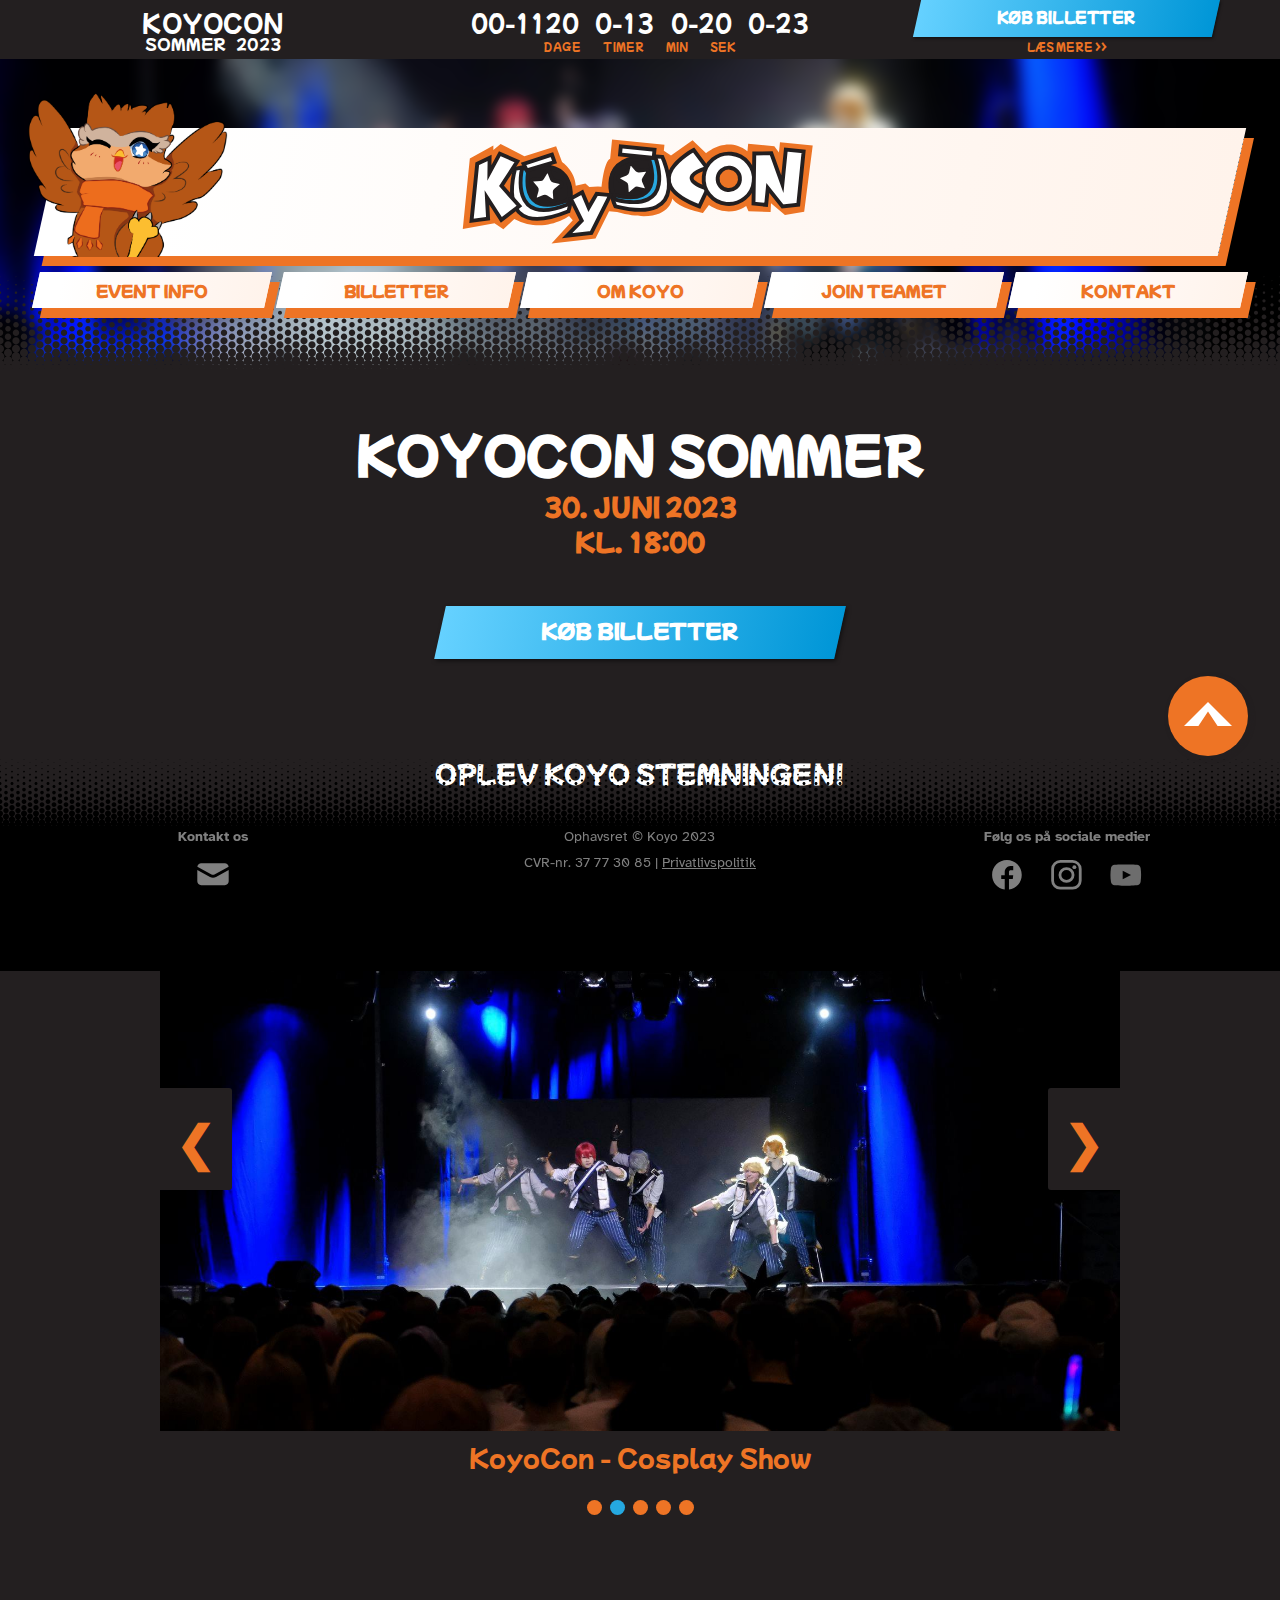
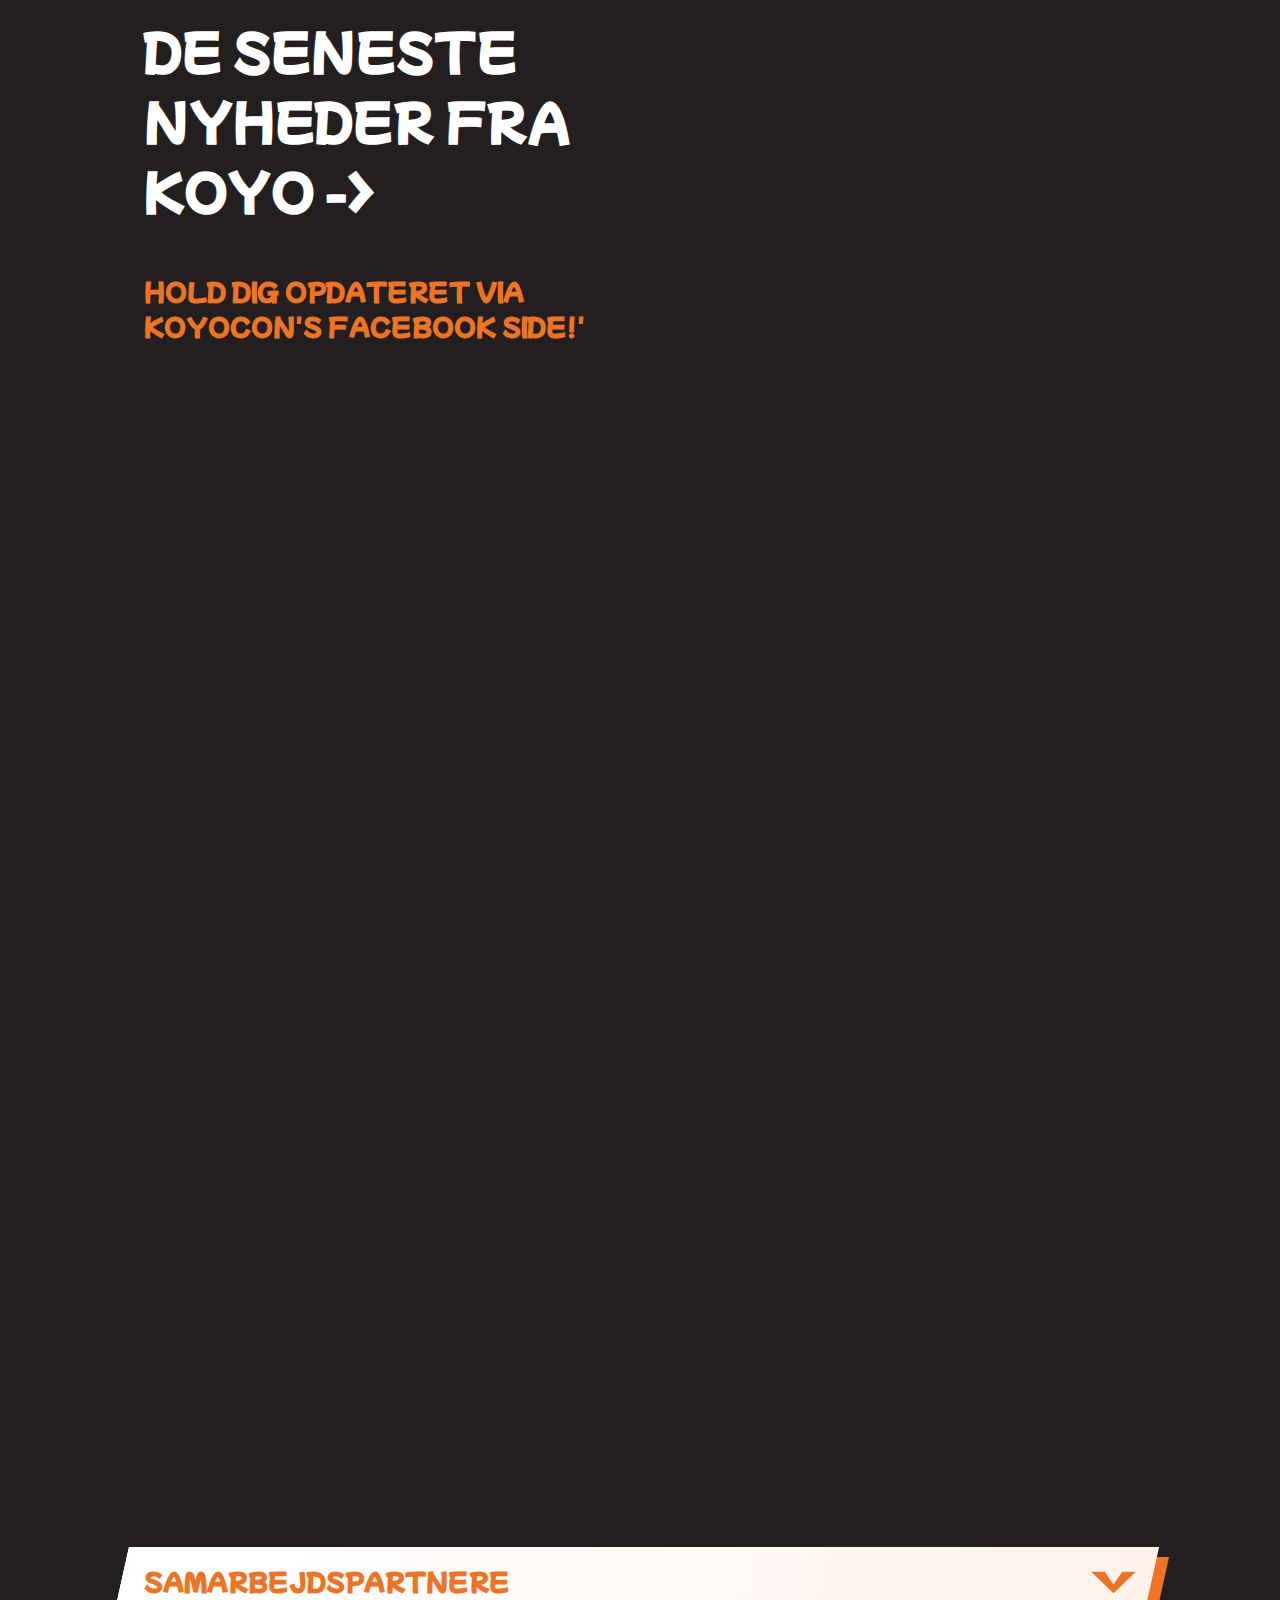
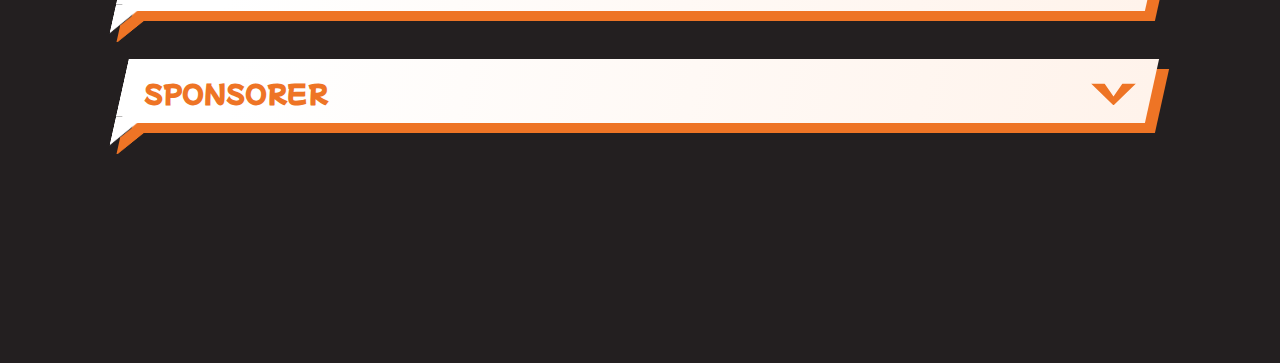
==== index.html @ e79eea58 "Mobile layout (nav, header, dropdowns, countdown" ====
<!doctype html>
<html>
    <head>
        <meta charset="utf-8">
        <meta name="viewport" content="width=device-width">
        <title>Koyocon - Hjem</title>
        <link rel="stylesheet" href="style.css">
        <link rel="preconnect" href="https://fonts.googleapis.com">
        <link rel="preconnect" href="https://fonts.gstatic.com" crossorigin>
        <link href="https://fonts.googleapis.com/css2?family=Mochiy+Pop+P+One" rel="stylesheet">
        <link href="https://fonts.googleapis.com/css2?family=Atkinson+Hyperlegible:ital,wght@0,400;0,700;1,400;1,700&display=swap" rel="stylesheet"> 
        <script src="countdownScript.js" defer></script>
        <script src="slideshowScript.js" defer></script>
        <link rel="icon" type="image/x-icon" href="favicon.png">
    </head>

    <body>
        <!-- Heading and top bar section -->
        <span class="grid-aligner"></span>
        <header>
            <!-- Countdown Timer -->
            <div class="countdown-bar">
                <p class="mobile-visible countdown-mobile-span">Koyocon Sommer 2023</p>
                <p class="mobile-hidden">Koyocon</p>
                <p id="countdown" class="spacing-small"></p>
                <a href="https://conbillet.dk/events/" target=”_blank”>
                    <button><div class="buttonstyle"><p>køb billetter</p></div></button>
                </a>
                <p style="font-size: 0.75em;" class="spacing-small mobile-hidden">Sommer 2023</p>
                <p id="cdtext" class="spacing cdtext">  dage timer min sek</p>
                <a href="billetter.html" class="cdtext">Læs mere >></a>
            </div>
         <span></span>
            <a class="logo" href="index.html">
                <img src="assets/cherubic_sky_2_cropped.png" class="logo-owl" alt="" href="index.html">
                <img src="assets/Logo.svg" alt="" class="logo-text">
            </a>
            <input type="checkbox" id="navtoggle">
             <label for="navtoggle" class="borgar">
                 <span></span>
                 <div class="borgar-line x1"></div>
                 <div class="borgar-line x2"></div>
                 <div class="borgar-line x3"></div>
                 <span></span>
             </label>
            <nav>
                <ul>
                    <li data-active="true" class="mobile-visible"><a href="index.html" ><h1>Hjem</h1></a></li>
                    <li><a href="event-info.html"><h1>Event Info</h1></a></li>
                    <li><a href="billetter.html"><h1>Billetter</h1></a></li>
                    <li><a href="om-koyo.html"><h1>Om Koyo</h1></a></li>
                    <li><a href="join-teamet.html"><h1>Join Teamet</h1></a></li>
                    <li><a href="kontakt.html"><h1>Kontakt</h1></a></li>
                </ul>
            </nav>
             <div class="nav-halftone"></div>
        </header>
        <span></span>

        <!-- main content section -->
        <span></span>
        <div class="maincontent">

            <div class="spacer-small"></div>

            <h3 class="center">KoyoCon Sommer</h3>
            <h2 class="center">30. Juni 2023</h2>
            <h2 class="center">kl. 18:00</h2>

            <div class="spacer-small"></div>

            <a href="https://conbillet.dk/events/" target=”_blank” class="center">
                <button><div class="buttonstyle"><p>køb billetter</p></div></button>
            </a>

            <div class="spacer"></div>

            <h2 class="center" style="color:var(--clr-F)">Oplev Koyo Stemningen!</h2>

            <div class="spacer-small"></div>

            <!-- Slideshow container -->
            <div class="slideshow-container">

                <!-- Full-width images with number and caption text -->
                <div class="mySlides fade">
                    <img src="img/slides/Chibi.jpg" style="width: 100%; height:640px;" alt="Fastelavn-event ved Koyo Chibi, afholdt på Dania Games">
                    <div class="text">Koyo Chibi</div>
                </div>

                <div class="mySlides fade">
                    <img src="img/slides/BlueStage.jpg" style="width: 100%; height:640px;" alt="Deltagere optræder på scenen">
                    <div class="text">KoyoCon - Cosplay Show</div>
                </div>

                <div class="mySlides fade">
                    <img src="img/slides/ArtistAlley.jpg" style="width: 100%; height: 640px;" alt="De mange kunstneres boder ved Artist Alley afdelingen af KoyoCon">
                    <div class="text">KoyoCon - Artist Alley</div>
                </div>

                <div class="mySlides fade">
                    <img src="img/slides/Camp.jpg" style="width: 100%; height: 640px;" alt="Deltagere til Koyo's Cosplay Camp, som arbejder på kostumer">
                    <div class="text">Koyo Cosplay Camp</div>
                </div>

                <div class="mySlides fade">
                    <img src="img/slides/Performers.jpg" style="width: 100%; height: 640px;" alt="En gruppe optrædende cosplayere til KoyoCon">
                    <div class="text">KoyoCon - Cosplayers</div>
                </div>

                <!-- Next and previous buttons -->
                <a class="prev" onclick="minusSlides()">&#10094;</a>
                <a class="next" onclick="plusSlides()">&#10095;</a>
            </div>
            <br>

            <!-- Slideshow dots container -->
            <div style="text-align:center">
                <span class="dot" onclick="currentSlide(0)"></span>
                <span class="dot" onclick="currentSlide(1)"></span>
                <span class="dot" onclick="currentSlide(2)"></span>
                <span class="dot" onclick="currentSlide(3)"></span>
                <span class="dot" onclick="currentSlide(4)"></span>
            </div>

            <div class="spacer"></div>



            <div class="column">
                <div>
                    <!-- Margin: leave empty -->
                </div>

                <div>
                    <h3>De seneste nyheder fra Koyo <span class="mobile-hidden">-></span></h3>
                    <div class="spacer-small"></div>
                    <h2>Hold dig opdateret via Koyocon's Facebook side!'</h2>
                </div>

                <div>
                    <!-- Koyo Facebook Page / Timeline -->
                    <iframe src="https://www.facebook.com/plugins/page.php?href=https%3A%2F%2Fwww.facebook.com%2FKoyoConDK&tabs=timeline&width=500&height=700&small_header=false&adapt_container_width=true&hide_cover=false&show_facepile=false&appId" width="500" height="700" style="border:none;overflow:hidden" scrolling="no" frameborder="0" allowfullscreen="true" allow="autoplay; clipboard-write; encrypted-media; picture-in-picture; web-share" class="center"></iframe>

                </div>

                <div>
                    <!-- Margin: leave empty -->
                </div>
            </div>

            <div class="spacer"></div>

            <!-- YouTube Embed -->
            <div class="yt-embed">
            <iframe width="960" height="640" src="https://www.youtube-nocookie.com/embed/5PhVUPImx1s" title="YouTube video player" frameborder="0" allow="accelerometer; autoplay; clipboard-write; encrypted-media; gyroscope; picture-in-picture; web-share" allowfullscreen></iframe>
            </div>

            <div class="spacer"></div>

            <section class="dropdown">
                <input type="checkbox" class="dropdown-checkbox" id="dropdown-checkbox3">
                <label for="dropdown-checkbox3">
                    <div class="skewedpanel">
                        <img src="assets/triangle2.svg" alt="" class="speechtriangle">
                        <div class="dropdown-title">
                            <h2>Samarbejdspartnere</h2>
                            <img src="assets/Arrow.svg" alt="" class="dropdown-arrow">
                        </div>
                    </div>
                </label>

                <div class="dropdown-contents">
                    <div class="spons-list">
                        <a href="https://landsforeningenbifrost.dk/"><img class="square" src="img/partners/BIFROST.png" alt="bifrost samarbejdspartner"></a>
                        <a href="https://dokocon.dk/"><img class="square" src="img/partners/DOKO_CON.png" alt="Dokocon samarbejdspartner"></a>
                        <a href="https://www.ninjin.dk/"><img class="square" src="img/partners/NINJIN.png" alt="Ninjin Samarbejdspartner"></a>
                        <a href="https://www.ok.dk/"><img class="square" src="img/partners/OK.png" alt="OK samarbejdspartner"></a>
                    </div>
                </div>
            </section>

            <section class="dropdown">
                <input type="checkbox" class="dropdown-checkbox" id="dropdown-checkbox4">
                <label for="dropdown-checkbox4">
                    <div class="skewedpanel">
                        <img src="assets/triangle2.svg" alt="" class="speechtriangle">
                        <div class="dropdown-title">
                            <h2>Sponsorer</h2>
                            <img src="assets/Arrow.svg" alt="" class="dropdown-arrow">
                        </div>
                    </div>
                </label>

                <div class="dropdown-contents">
                    <div class="spons-list">
                        <a href="https://videndjurs.dk/3d-college"><img class="square" src="img/sponsors/3dcollege.png" alt="3d college"></a>
                        <a href="https://eadania.dk/her-ligger-vi/grenaa/"><img class="square" src="img/sponsors/dania.png" alt="dania games"></a>
                        <a href="https://www.djurslandsbank.dk/"><img class="square" src="img/sponsors/djurslandsbank.png" alt="djurslands bank"></a>
                        <a href="https://epicpanda.dk/shop/frontpage.html"><img class="square" src="img/sponsors/epicpanda.png" alt="epic panda"></a>
                        <a href="https://www.faraos.dk/"><img class="square" src="img/sponsors/faraoscigarer.png" alt="faraos cigarer"></a>
                        <a href="https://fatima.dk/"><img class="square" src="img/sponsors/fatima.png" alt="fatima"></a>
                        <a href="https://www.flourish-hobby.dk/"><img class="square" src="img/sponsors/flourish.png" alt="flourish hobby"></a>
                        <a href="https://videndjurs.dk/game-college"><img class="square" src="img/sponsors/gamecollege.png" alt="gamecollege"></a>
                        <a href="https://www.grafical.dk/"><img class="square" src="img/sponsors/grafical.png" alt="grafical dk"></a>
                        <a href="https://dinboghandel.dk/grenaa/"><img class="square" src="img/sponsors/grenaaboghandel.png" alt="grenaa boghandel"></a>
                        <a href="https://jysk.dk/"><img class="square" src="img/sponsors/jysk.png" alt="jysk"></a>
                        <a href="https://www.jyskebank.dk/"><img class="square" src="img/sponsors/jyskebank.png" alt="jyske bank"></a>
                        <a href="https://www.kelz0r.dk/magic/index.php"><img class="square" src="img/sponsors/kelz0r.png" alt="kelzor"></a>
                        <a href="https://www.lentiamo.dk/"><img class="square" src="img/sponsors/lentiamo.png" alt="lentiamo"></a>
                        <a href="https://www.mm-vision.dk/"><img class="square" src="img/sponsors/mmvision.png" alt="mm vision"></a>
                        <a href="https://nordeafonden.dk/"><img class="square" src="img/sponsors/nordeafonden.png" alt="nordea fonden"></a>
                        <a href="https://rema1000.dk/"><img class="square" src="img/sponsors/rema1000.png" alt="rema 1000"></a>
                        <a href="https://sharkgaming.dk/"><img class="square" src="img/sponsors/sharkgaming.png" alt="shark gaming"></a>
                        <a href="https://sminkeshoppen.dk/"><img class="square" src="img/sponsors/sminkeshoppen.png" alt="sminkeshoppen"></a>
                        <a href="https://videndjurs.dk/"><img class="square" src="img/sponsors/vid.png" alt="videndjurs"></a>
                        <a href="https://wakuwaku.dk/"><img class="square" src="img/sponsors/waku.png" alt="wakuwaku"></a>
                        <a href="https://ydale.dk/"><img class="square" src="img/sponsors/ydale.png" alt="ydale"></a>

                    </div>
                </div>
            </section>
        </div>
        
        
        <span class="grid-aligner"></span>
        <span class="grid-aligner"></span>
        <div class="spacer"></div>
        <span class="grid-aligner"></span>
        <span class="grid-aligner"></span>
        <div class="spacer"></div>

        <div class="top-container">
            <span></span>
            <a href="#" class="to-top">
                <img src="assets/Arrow.svg" alt="">
            </a>
       </div> 
       
    </body>

    
    <footer>

        <span class="grid-aligner"></span>
        <div>
            <div class="footer-halftone"></div>
            <div class="footer-main">
                <p><span class="footer-title">Kontakt os</span><br><br>
                    <a href="mailto:kontakt@koyocon.dk"><span class="hoverdisplay">kontakt@koyocon.dk</span><img src="assets/Group 31.svg" alt="" class="footer-icon-adjust"></a></p>
                <p>Ophavsret © Koyo 2023<br><br>CVR-nr. 37 77 30 85 | <a href="om-koyo.html#privatlivspolitik" style="text-decoration:underline" >Privatlivspolitik</a></p>
                <div>
                    <p><span class="footer-title">Følg os på sociale medier</span>
                    <div class="icon-container">
                        <a href="https://www.facebook.com/KoyoConDK/"><span class="hoverdisplay">Facebook</span><img src="assets/Group 32.svg" alt=""></a>
                        <a href="https://www.instagram.com/koyocon/"><span class="hoverdisplay">Instagram</span><img src="assets/Group 33.svg" alt=""></a>
                        <a href="https://www.youtube.com/@KoyoCon"><span class="hoverdisplay">YouTube</span><img src="assets/Group 34.svg" alt=""></a>
                    </div>
                    </p>
                </div>
               
            </div>
        </div>
    </footer>
</html>
---- style.css ----
/* ------------------- Style Resets ------------------- */

* {
    margin: 0;
    padding: 0;
    text-decoration: none;
}

*,
*::before,
*::after {
    box-sizing: border-box;
}

html {
    scroll-behavior: smooth;
}

/* ------------------- Variables -------------------*/

:root {
    /*colours*/
    --clr-F:#FFFFFF; /*white*/
    --clr-0:#000000; /*black*/

    --clr-primary: #ee7425; /*orange primary*/
    --clr-primary-alt: #e05800; /*orange primary - darkened version for contrast*/
    --clr-highlight: #25a8e0; /*light blue primary*/

    --clr-primary-tint: #fff3eb; /*very light orange for tinting boxes*/
    --clr-button-tint-1: #0096d7; /*light blue - darkened slightly for gradient*/
    --clr-button-tint-2: #65d1ff; /*light blue - lightened for gradient*/
    --clr-button-tint-3: #c5edff; /*light blue - sublte almost white*/

    --clr-bg-light: #ededed; /*light grey*/
    --clr-bg-dark: #404040; /*medium grey*/
    --clr-shadow: #231F20; /*dark tinted borders, near black*/

    /*gradients*/
    --clr-gradient-box:linear-gradient(90deg, var(--clr-F) 0%, var(--clr-F) 10%, var(--clr-primary-tint) 100%);
    --clr-gradient-button:linear-gradient(to right, var(--clr-button-tint-2), var(--clr-button-tint-1));
    --clr-gradient-button-hover:linear-gradient(to right, var(--clr-F), var(--clr-button-tint-3));
    --clr-gradient-button-click:linear-gradient(to left, var(--clr-F), var(--clr-button-tint-3));

    /*transforms*/
    --transform-skew:skewX(-12.5deg);
    --transform-unskew:skewX(12.5deg);
}

/* ------------------- Global Styles -------------------*/

body {
    background-color: var(--clr-0);
    overflow-x: hidden;
    display: grid;
    grid-template-columns: 1fr clamp(1280px, 80%, 1600px) 1fr;
}

.mobile-visible {
    display: none;
}

.maincontent {
    width: 100%;
    display: grid;
    background: var(--clr-shadow);
}

.column {
    display: grid;
    grid-template-columns: 10% 35% 45% 10%;
    gap: 1em;
}

.column-half {
    display: grid;
    grid-template-columns: 50% 50%;
    gap: 1em;
}

.column-thirds {
    display: grid;
    grid-template-columns: 1fr 1fr 1fr;
    gap: 1em;
}

.spacer {
    height: 6em;
    background: var(--clr-shadow);
}

.spacer-small {
    height: 3em;
}

nav ul {
    list-style: none; /*gets rid of the annoying bullet points in the nav menu*/
}

h1, h2 {
    font-size: 1.5em;
    color: var(--clr-primary);
    font-family: 'Mochiy Pop P One', sans-serif;
    text-transform: uppercase;
}

h3 {
    /*TODO: Media query for h3*/
    font-size: 3em;
    color: var(--clr-F);
    font-family: 'Mochiy Pop P One', sans-serif;
    text-transform: uppercase;
}

p a {
    color: var(--clr-primary);
    font-weight: bold;
}

p {
    font-size: 1.125em;
    color: var(--clr-F);
    font-family: "Atkinson Hyperlegible", Arial, Helvetica, sans-serif;
}

.center {
    display: flex;
    justify-self: center;
    margin-right: auto;
    margin-left: auto;
    align-self: center;
}

.text-margin {
    margin-right: 10%;
    margin-left: 10%;
}

/*list box for highlighted ul-li elements*/

.listbox {
    background-image: var(--clr-gradient-box);
    box-shadow: 10px 10px 0px var(--clr-primary);
    color: var(--clr-shadow);
    width: fit-content;
}

.listbox p {
    padding: 1em;
    font-size: 1.125rem;
    color: var(--clr-shadow);
}

.listbox h1, .listbox h2 {
    padding: 1em;
    display: grid;
    background: var(--clr-primary);
    color: var(--clr-F);
    width: 100%;
}

.listbox ul {
    font-family: "Atkinson Hyperlegible", Arial, Helvetica, sans-serif;
    font-size: 1.125rem;
    list-style: none;
    color: var(--clr-shadow);
}

.listbox ul li {
    margin-left: 1em;
}

.listbox ul li::before {
    content: url(assets/star.svg);
    height: 1em;
    scale: 2;
}

/*Skewed white panels for titles etc*/
.skewedpanel {
    display: grid;
    position: relative;
    height: 4em;
    width: 100%;
    background: transparent;
    z-index: 3;
}

.skewedpanel h2 {
    font-size: 1.5em;
    color: var(--clr-primary);
    font-family: 'Mochiy Pop P One', sans-serif;
    text-transform: uppercase;
}

/*apply padding to the internel element within the panel
this is to make the padding also apply to the pseudoelements*/
.skewedpanel .panelinternals {
    height: 100%;
    padding: 1em;
    z-index: 3;
}

/*clone the shape of the panel, skew it and place it behind the content*/
.skewedpanel::before {
    content: "";
    display: grid;
    position: absolute;
    z-index: -1;
    top: 0%;
    min-height: 100%;
    width: 100%;
    background-image: var(--clr-gradient-box);
    transform: var(--transform-skew);
}

/*clone the shape of the panel, skew it, and place it behind both the content and the ::before element
offsets it to create shadow effect
All this is because box-shadow doesn't work on SVG shapes :D*/
.skewedpanel::after {
    content: "";
    display: grid;
    position: absolute;
    z-index: -2;
    top: 10px;
    left: 10px;
    height: 100%;
    width: 100%;
    background: var(--clr-primary);
    transform: var(--transform-skew)
}

/*Button style - always add the div with .buttonstyle inside, and a p wrapper for text within that*/
button {
    width: 30em;
    justify-self: center;
    height: 4em;
    background: transparent;
    border: none;
    cursor: pointer;
    margin-left: auto;
    margin-right: auto;
}

/*functions as the background of the button.
Necessary to split the skew transform and the translate transform*/
.buttonstyle {
    height: 100%;
    width: 100%;
    background-image: var(--clr-gradient-button);
    transform: var(--transform-skew);
    box-shadow: 2px 2px 4px rgba(0, 0, 0, 0.5);
}

.buttonstyle p {
    transform: var(--transform-unskew);
    color: var(--clr-F);
    padding-top: 0.5em;
    font-size: 1.5em;
    font-weight: bold;
    font-family: 'Mochiy Pop P One', sans-serif;
    text-transform: uppercase;
    height: 100%;
}

button:hover {
    transform: translate(-5px, -5px);
    transition: 150ms;
}

button:hover p{
    color: var(--clr-highlight);
}

button:active {
    transform: translate(-0px, -0px);
    transition: 10ms;
}

button:hover .buttonstyle {
    background-image: var(--clr-gradient-button-hover);
    box-shadow: 10px 10px 0px var(--clr-highlight);
    transition: 150ms;
}

button:active .buttonstyle {
    background-image: var(--clr-gradient-button-click);
    box-shadow: 0px 0px 5px var(--clr-highlight);
    transition: 10ms;
}

/*dropdown menu*/
.dropdown {
    margin-bottom: 3em;
    margin-left: 10%;
    margin-right: 10%;
}

.dropdown-title {
    display: grid;
    grid-template-columns: 80% 20%;
    padding: 1em;
}

.speechtriangle {
    position: absolute;
    height: 149%;
    left: -10px;
    z-index: -1;
    transform: var(--transform-skew);
}

.dropdown-checkbox {
    display: none;
}

.dropdown-arrow {
    margin-top: 0.5em;
    justify-self: right;
    height: 1.4em;
    transform: scaleY(-1);
    transition: 100ms;
}

.dropdown .dropdown-checkbox:checked  ~ * * .dropdown-arrow {
    transform: scaleY(1);
    transition: 100ms;
}

.dropdown-contents {
    transform: scaleY(0);
    position: absolute;
    transform-origin: top;
    transition: 200ms;
    margin-top: 3em;
}

.dropdown-contents p {
    padding-left: 1em;
}

.dropdown .dropdown-checkbox:checked ~ .dropdown-contents {
    transform: scaleY(1);
    position: relative;
    transform-origin: top;
    transition: 200ms;
}

.yt-embed {
    height: 50em;
    position: relative;
    overflow: hidden;
    width: 100%;
}

.yt-embed iframe {
    position: absolute;
    top: 0;
    left: 0;
    width: 100%;
    height: 100%;
  }

/* ------------------- Navigation -------------------*/

nav {
    z-index: 5;
}

header {
    display: grid;
    row-gap: 1em;
    grid-template-rows: 7em 8em auto 3em;
    background-size: cover;
    background-image: url(img/Banner2.png);
    margin-bottom: -2px;
    overflow: hidden;
}

.logo {
    display: grid;
    margin: 0 3em 0 3em;
    transform: var(--transform-skew);
    background-image: var(--clr-gradient-box);
    box-shadow: 10px 10px 0px var(--clr-primary);

}

.logo * {
    transform: var(--transform-unskew);
}

.logo-text {
    position: relative;
    align-self: center;
    justify-self: center;
    height: 8em;
}

.logo-owl {
    position: absolute;
    margin-bottom: -0.5px;
    height: 11em;
    bottom: 0;
    left: -2em;
}

.nav-halftone {
    position: relative;
    background-image: url(assets/halftone-shadow.svg);
    background-size: contain;
    background-repeat: repeat-x;
    overflow-x: hidden;
    width: 100%;
    height: 6em;
    transform: translateY(-3em);
    z-index: 1;
}

nav ul {
    display: grid;
    grid-template-columns: 1fr 1fr 1fr 1fr 1fr;
    column-gap: 1em;
    margin: 0 3em 0 3em;
}

nav ul li {
    transform: var(--transform-skew);
    text-align: center;
    background: var(--clr-F);
    background-image: var(--clr-gradient-box);
    box-shadow: 10px 10px 0px var(--clr-primary);
}

nav ul li[data-active="true"] {
    background: var(--clr-primary);
    color: var(--clr-F);
}

nav ul li[data-active="true"] h1 {
    color: var(--clr-F);
}

nav ul li a {
    color: var(--clr-primary);
}

nav ul li a h1 {
    padding: 0.5em;
    transform: var(--transform-unskew);
    font-size: 1.25em;
    color: var(--clr-primary);
}

nav ul li:hover {
    background: var(--clr-primary);
    transition: 200ms;
}

nav ul li:hover a h1 {
    transition: 200ms;
    color: var(--clr-F);
}

.top-container {
    z-index: 99;
    width: 100%;
    position: fixed;
    bottom: 0em;
    justify-items: end;
    display: grid;
    grid-template-columns: 1fr clamp(1280px, 80%, 1600px) 1fr;
}

.to-top {
    box-shadow: 2px 2px 5px var(--clr-shadow);
    margin-right: 2em;
    display: grid;
    align-items: center;
    justify-items: center;
    border-radius: 100%;
    width: 5em;
    height: 5em;
    transform: translateY(-144px);
    background: var(--clr-primary);
}

.to-top:hover {
    transform: translate(-2px, -146px);
    box-shadow: 5px 5px 0px var(--clr-primary);
    background: var(--clr-F);
}

.to-top:hover img {
    filter: brightness(100%);
}

.to-top img {
    padding-bottom: 0.25em;
    filter: brightness(900%) grayscale(1);
    height: 3em;
    width: 3em;
}

/*mobile*/

.borgar {
    display: none;
    position:fixed;
    cursor: pointer;
    align-items: center;
    justify-items: center;
    transform: var(--transform-skew);
    background-image: var(--clr-gradient-box);
    box-shadow: 10px 10px 0px var(--clr-primary);
    z-index: 111;
    right: 2rem;
    top: 5rem;
    height: 4rem;
    width: 4rem;
}

.borgar-line {
    height: 0.4rem;
    background: var(--clr-primary);
    width: 80%;
    transition: 100ms;
}

#navtoggle {
    display: none;
}

#navtoggle:checked ~ .borgar .x1 {
    transform: rotate(45deg) translate(0.4rem, 0.35rem);
    background: var(--clr-F);
    border-radius: 1rem;
    transition: 100ms;
}

#navtoggle:checked ~ .borgar .x2 {
    display: none;
}

#navtoggle:checked ~ .borgar .x3 {
    transform: rotate(-45deg) translate(0.45rem, -0.35rem);
    background: var(--clr-F);
    border-radius: 1rem;
    transition: 100ms;
}

#navtoggle:checked ~ .borgar {
    background-image: none;
    background: var(--clr-primary);
}

/* ------------------- Footer -------------------*/

footer {
    display: grid;
    grid-template-columns: 1fr clamp(1280px, 80%, 1600px) 1fr;
    position: fixed;
    width: 100%;
    height: 9em;
    bottom: 0;
    z-index: 100;
}

.footer-halftone {
    position: relative;
    background-image: url(assets/halftone-medgreyt.svg);
    filter: brightness(0);
    background-size: contain;
    background-repeat: repeat-x;
    overflow-x: hidden;
    margin-bottom: -1px;
    width: 100%;
    height: 4.5em;
}

.footer-main {
    line-height: 100%;
    display: grid;
    grid-template-columns: 1fr 1fr 1fr;
    height: 100%;
    background: var(--clr-0);
    font-size: 0.8em;
    justify-items: center;
    text-align: center;
}

.footer-main * {
    color: grey;
    font-weight: normal;
}

footer a:hover {
    color: var(--clr-F);
    opacity: 100% !important;
}

.footer-title {
    font-size: 1em;
    font-weight: bold;
}

.icon-container {
    margin-top: 1em;
    gap: 1em;
    display: flex;
    align-items: center;
    justify-content: space-around;
}

footer img {
    height: 3em;
    opacity: 50%;
}

footer a:hover img {
    opacity: 100%;
}

footer a:hover * {
    opacity: 100%;
}

.footer-icon-adjust {
    height: 2.5em;
}

.hoverdisplay {
    position: absolute;
    background: var(--clr-bg-dark);
    color: var(--clr-F);
    padding: 0.5em;
    border-radius: 0.5em;
    font-size: 1em;
    transform: translateY(-1.5em);
    font-size: 1.125em;
    color: var(--clr-F);
    font-family: "Atkinson Hyperlegible", Arial, Helvetica, sans-serif;
    opacity: 0%;
}

footer a:hover .hoverdisplay {
    transform: translateY(-2.2em);
    opacity: 100%;
    transition: 200ms;
}

/* ------------------- Countdown bar -------------------*/

.countdown-bar {
    width: clamp(1280px, 80%, 1600px);
    position: fixed;
    z-index: 10;
    background: var(--clr-shadow);
    display: grid;
    padding-bottom: 0.25em;
    grid-template-columns: 1fr 1fr 1fr;
    grid-template-rows: auto 0.8em;
    align-items: end;
    text-align: center;
    font-size: 1.8em;
}

.countdown-bar * {
    font-family: 'Mochiy Pop P One', sans-serif;
    text-transform: uppercase;
}

.spacing {
    word-spacing: 2em;
}

.spacing-small {
    word-spacing: 0.5em;
}

.cdtext {
    font-size: 0.5em;
    color: var(--clr-primary);
}

.countdown-bar button {
    scale: 0.8;
}

/* ------------------- Slideshow -------------------*/

/* Slideshow container */
.slideshow-container {
    max-width: 100%;
    position: relative;
    margin: auto;
}

/* Hide the images by default */
.mySlides {
    display: none;
}

/* Next & previous buttons */
.prev, .next {
    cursor: pointer;
    position: absolute;
    top: 50%;
    width: auto;
    margin-top: -1.5em;
    padding: 16px;
    color: var(--clr-primary);
    background-color: var(--clr-shadow);
    font-weight: bold;
    font-size: 3em;
    font-family: 'Mochiy Pop P One', sans-serif;
    transition: 0.6s ease;
    border-radius: 0 3px 3px 0;
    user-select: none;
}

/* Position the "next button" to the right */
.next {
    right: 0;
    border-radius: 3px 0 0 3px;
}

/* On hover, add a black background color with a little bit see-through */
.prev:hover, .next:hover {
    color: var(--clr-highlight);
    background-color: var(--clr-F);
}

/* Caption text */
.text {
    color: var(--clr-primary);
    background-color: var(--clr-shadow);
    font-size: 1.5em;
    font-family: 'Mochiy Pop P One', sans-serif;
    padding: 8px 12px;
    position: absolute;
    bottom: 0px;
    width: 100%;
    text-align: center;
}

/* The dots/bullets/indicators */
.dot {
    cursor: pointer;
    height: 15px;
    width: 15px;
    margin: 0 2px;
    background-color: var(--clr-primary);
    border-radius: 50%;
    display: inline-block;
    transition: background-color 0.6s ease;
}

.active, .dot:hover {
    background-color: var(--clr-highlight);
}

/* Fading animation */
.fade {
    animation-name: fade;
    animation-duration: 1.5s;
}

@keyframes fade {
    from {
        opacity: 0.2;
    }

    to {
        opacity: 1;
    }
}

/* ------------------- Sponsor list -------------------*/

.spons-list {
    max-width: 1200px;
    display: flex;
    flex-wrap: wrap;
    justify-content: space-around;
}

.spons-list a img {
    height: 15em ;
}

.eventTimeline img {
    width: 100%;
}

/* ------------------- Media Queries -------------------*/

/* Small Web Layout */
@media (max-width: 80em) {

    body {
        grid-template-columns: 100vw;
    }

    nav {
        font-size: 0.75em;
    }

    header {
        width: 100%;
    }

    .countdown-bar {
        font-size: 1.25em;
        margin-top: -0.75em;
        width: 100%;
    }

    .countdown-bar button {
        position: relative;
        width: 100%;
        scale: 0.7;
        bottom: -0.5em;
    }

    .countdown-bar p {
        padding-top: -0.5em;
    }

    .dropdown {
        max-width: calc(100vw - 20vw);
    }

    footer {
        grid-template-columns: 1fr ;
    }

    .yt-embed {
        height: 40em;
    }

    .top-container {
        width: 100%;
        position: fixed;
        display: grid;
        grid-template-columns: 1fr;
    }

}

/* Mobile Layout*/
@media (max-width: 50em) {

    header {
        width: 100%;
        grid-template-rows: 4em 4em 0em 2em;
    }

    .logo {
        z-index: 3;
    }

    .logo-owl {
        height: 5em;
    }

    .logo-text {
        margin-left: 0;
        height: 5em;
    }

    button {
        width: 20em;
        font-size: 0.8em;
    }

    h3 {
        font-size: 2em;a
    }

    h1, h2 {
        font-size: 1.3em;

    }

    .skewedpanel {
        height: fit-content;
    }

    .dropdown-title h2 {
        font-size: 1.3em;
        word-wrap: break-word;
        max-width: 70vw;

    }
    
    body {
        grid-template-columns: 100vw;
    }

    .mobile-hidden {
        display: none;
    }

    .mobile-visible {
        display: inline;
    }

    .maincontent {
        width: 100vw;
    }

    .spacer {
        width: 100vw;
    }

    .grid-aligner {
        display: none;
    }

    footer {
        position: relative;
        bottom: 0px;
    }

    .footer-main {
        grid-template-columns: 100vw;
    }

    .footer-halftone, .footer-main{
        transform: translateY(-4.4em);
    }

    .dropdown {
        margin-left: 2em;
        margin-right: 2em;
        width: calc(100vw - 4em);
        max-width: calc(100vw - 4em);
    }

    .spons-list a img {
        height: 10em ;
    }

    .yt-embed {
        height: 30em;
    }

    .text-margin {
        margin-right: 1em;
        margin-left: 1em;
    }

    .top-container {
        bottom: 1em;
    }

    /*mobile navigation*/

    .borgar {
        display: grid;
    }

    nav {
        font-size: 1em;
        transform: scaleY(1);
        position: fixed;
        align-items: center;
        display: none;
        width: 100%;
        z-index: 110;
        background: rgba(0, 0, 0, 0.5);
        height: 100vh;
        height: 100svh;
        overflow-x: hidden;
    }

    nav ul {
        width: calc(100% - 10rem);
        display: flex;
        flex-direction: column;
        gap: 1.5em;
    }

    #navtoggle:checked ~ nav {
        display: flex;
    }

    .mobile-hidden {
        display: none;
    }

    .top-container {
        bottom: -8em;
        right: 3em;
        width: 3em;
        z-index: 200;
    }

    .countdown-bar {
        grid-template-rows: 1fr 1.5em 1em;
        font-size: 1em;
        margin-top: 0em;
        width: 100%;
        grid-template-columns: 1fr 1fr;
    }

    .countdown-bar button{
        font-size: 0.64em;
    }

    .countdown-mobile-span {
        font-size: 1em;
        grid-column: 1 / span 2;
        height: 2em;
        margin-top: 0 !important; 
    }

    .spacing-small {
        word-spacing: 0.25em;
    }

    .spacing {
        word-spacing: 0.65em;
    }

    .cdtext {
        font-size: 0.65em;
    }

}

@media (max-width: 25em) {
    .logo-owl {
        display: none;
    }

    .logo {
        margin-left: 1em;
        margin-right: 6em;
}
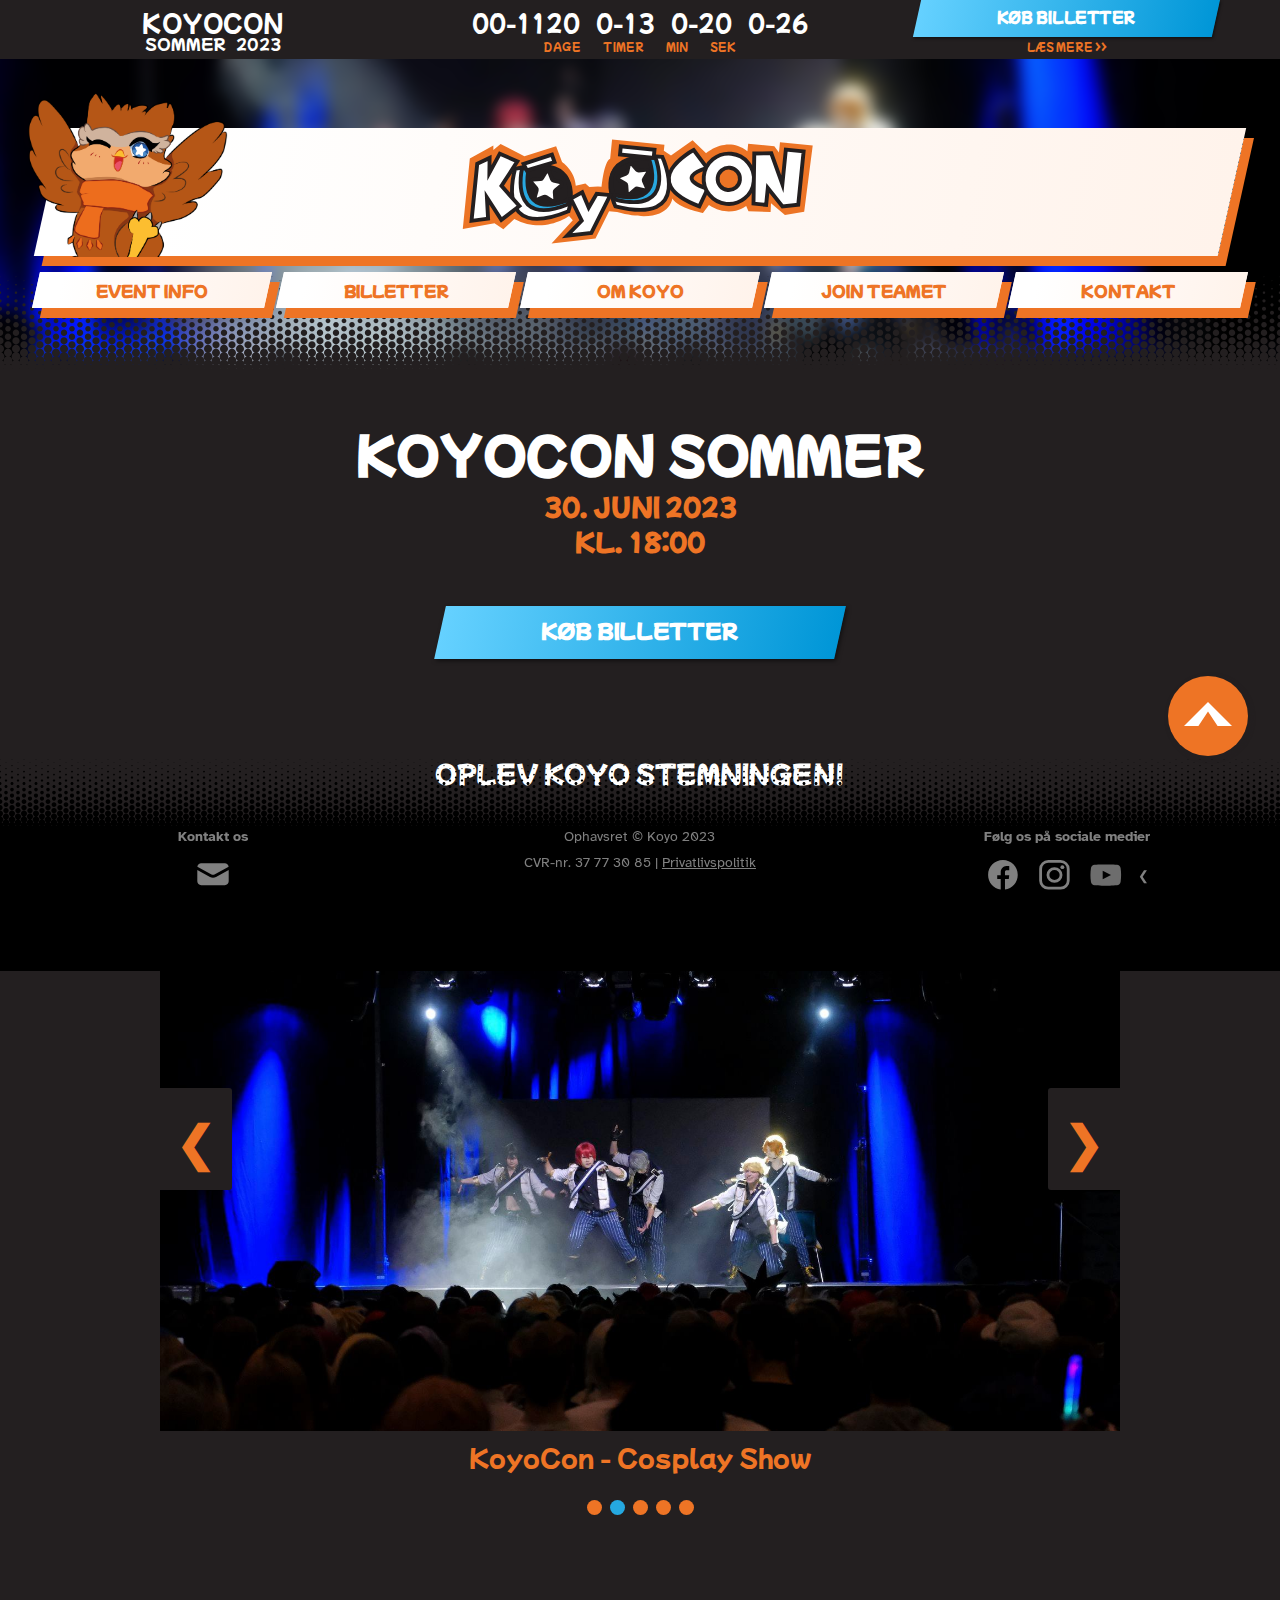
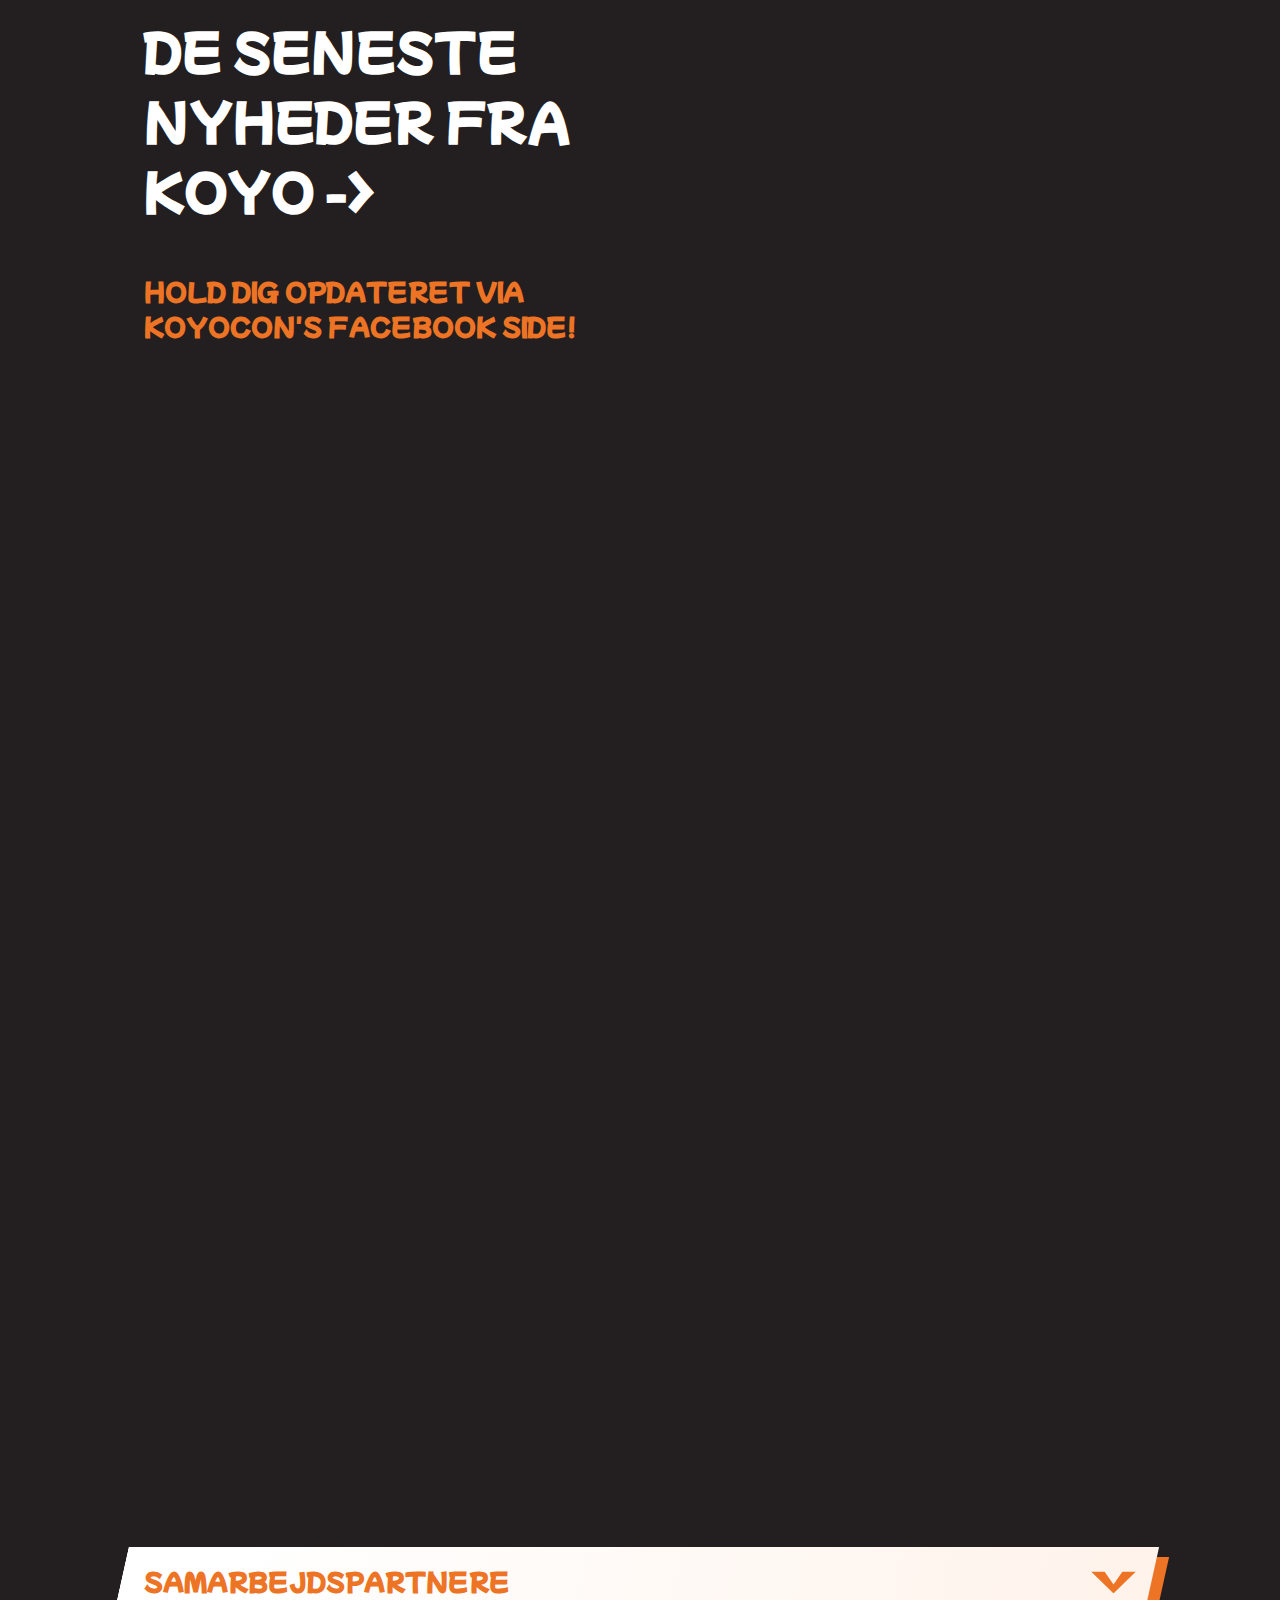
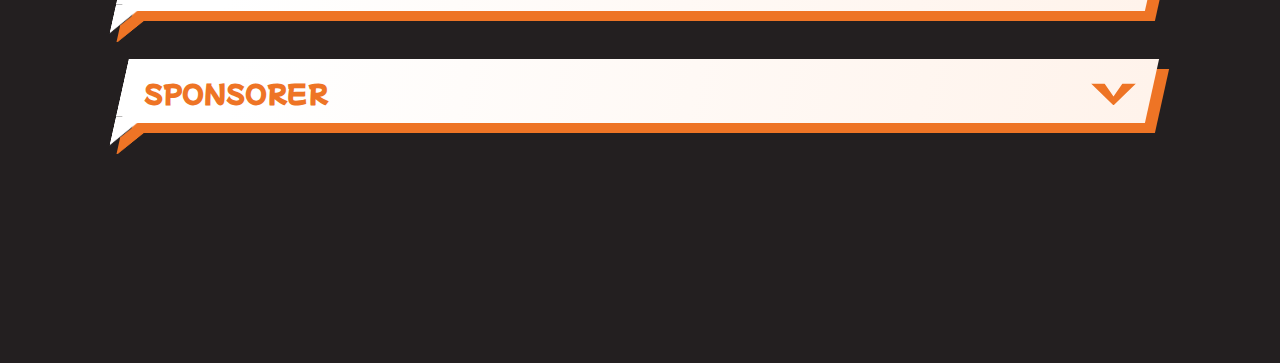
==== commit 12d21778: "Dark Mode Toggle WIP" ====
--- a/index.html
+++ b/index.html
@@ -11,6 +11,7 @@
         <link href="https://fonts.googleapis.com/css2?family=Atkinson+Hyperlegible:ital,wght@0,400;0,700;1,400;1,700&display=swap" rel="stylesheet"> 
         <script src="countdownScript.js" defer></script>
         <script src="slideshowScript.js" defer></script>
+        <script src="darkToggleScript.js" defer></script>
         <link rel="icon" type="image/x-icon" href="favicon.png">
     </head>
 
@@ -135,7 +136,7 @@
                 <div>
                     <h3>De seneste nyheder fra Koyo <span class="mobile-hidden">-></span></h3>
                     <div class="spacer-small"></div>
-                    <h2>Hold dig opdateret via Koyocon's Facebook side!'</h2>
+                    <h2>Hold dig opdateret via Koyocon's Facebook side!</h2>
                 </div>
 
                 <div>
@@ -251,11 +252,12 @@
                 <p>Ophavsret © Koyo 2023<br><br>CVR-nr. 37 77 30 85 | <a href="om-koyo.html#privatlivspolitik" style="text-decoration:underline" >Privatlivspolitik</a></p>
                 <div>
                     <p><span class="footer-title">Følg os på sociale medier</span>
-                    <div class="icon-container">
-                        <a href="https://www.facebook.com/KoyoConDK/"><span class="hoverdisplay">Facebook</span><img src="assets/Group 32.svg" alt=""></a>
-                        <a href="https://www.instagram.com/koyocon/"><span class="hoverdisplay">Instagram</span><img src="assets/Group 33.svg" alt=""></a>
-                        <a href="https://www.youtube.com/@KoyoCon"><span class="hoverdisplay">YouTube</span><img src="assets/Group 34.svg" alt=""></a>
-                    </div>
+                       <div class="icon-container">
+                           <a href="https://www.facebook.com/KoyoConDK/"><span class="hoverdisplay">Facebook</span><img src="assets/Group 32.svg" alt=""></a>
+                           <a href="https://www.instagram.com/koyocon/"><span class="hoverdisplay">Instagram</span><img src="assets/Group 33.svg" alt=""></a>
+                           <a href="https://www.youtube.com/@KoyoCon"><span class="hoverdisplay">YouTube</span><img src="assets/Group 34.svg" alt=""></a>
+                           <a class="dark" onclick="toggleMode()">&#10094;</a>
+                       </div>
                     </p>
                 </div>
                
--- a/style.css
+++ b/style.css
@@ -20,8 +20,8 @@
 
 :root {
     /*colours*/
-    --clr-F:#FFFFFF; /*white*/
-    --clr-0:#000000; /*black*/
+    --clr-F: #FFFFFF; /*white*/
+    --clr-0: #000000; /*black*/
 
     --clr-primary: #ee7425; /*orange primary*/
     --clr-primary-alt: #e05800; /*orange primary - darkened version for contrast*/
@@ -35,16 +35,15 @@
     --clr-bg-light: #ededed; /*light grey*/
     --clr-bg-dark: #404040; /*medium grey*/
     --clr-shadow: #231F20; /*dark tinted borders, near black*/
-
     /*gradients*/
-    --clr-gradient-box:linear-gradient(90deg, var(--clr-F) 0%, var(--clr-F) 10%, var(--clr-primary-tint) 100%);
-    --clr-gradient-button:linear-gradient(to right, var(--clr-button-tint-2), var(--clr-button-tint-1));
-    --clr-gradient-button-hover:linear-gradient(to right, var(--clr-F), var(--clr-button-tint-3));
-    --clr-gradient-button-click:linear-gradient(to left, var(--clr-F), var(--clr-button-tint-3));
-
+    /*--clr-gradient-box:linear-gradient(90deg, var(--clr-F) 0%, var(--clr-F) 10%, var(--clr-primary-tint) 100%);*/
+    --clr-gradient-box: linear-gradient(90deg, #FFFFFF 0%, #FFFFFF 10%, var(--clr-primary-tint) 100%);
+    --clr-gradient-button: linear-gradient(to right, var(--clr-button-tint-2), var(--clr-button-tint-1));
+    --clr-gradient-button-hover: linear-gradient(to right, var(--clr-F), var(--clr-button-tint-3));
+    --clr-gradient-button-click: linear-gradient(to left, var(--clr-F), var(--clr-button-tint-3));
     /*transforms*/
-    --transform-skew:skewX(-12.5deg);
-    --transform-unskew:skewX(12.5deg);
+    --transform-skew: skewX(-12.5deg);
+    --transform-unskew: skewX(12.5deg);
 }
 
 /* ------------------- Global Styles -------------------*/
@@ -254,7 +253,8 @@
 
 .buttonstyle p {
     transform: var(--transform-unskew);
-    color: var(--clr-F);
+    /*color: var(--clr-F);*/
+    color: #FFFFFF;
     padding-top: 0.5em;
     font-size: 1.5em;
     font-weight: bold;
@@ -875,7 +875,7 @@
     }
 
     h3 {
-        font-size: 2em;a
+        font-size: 2em;
     }
 
     h1, h2 {
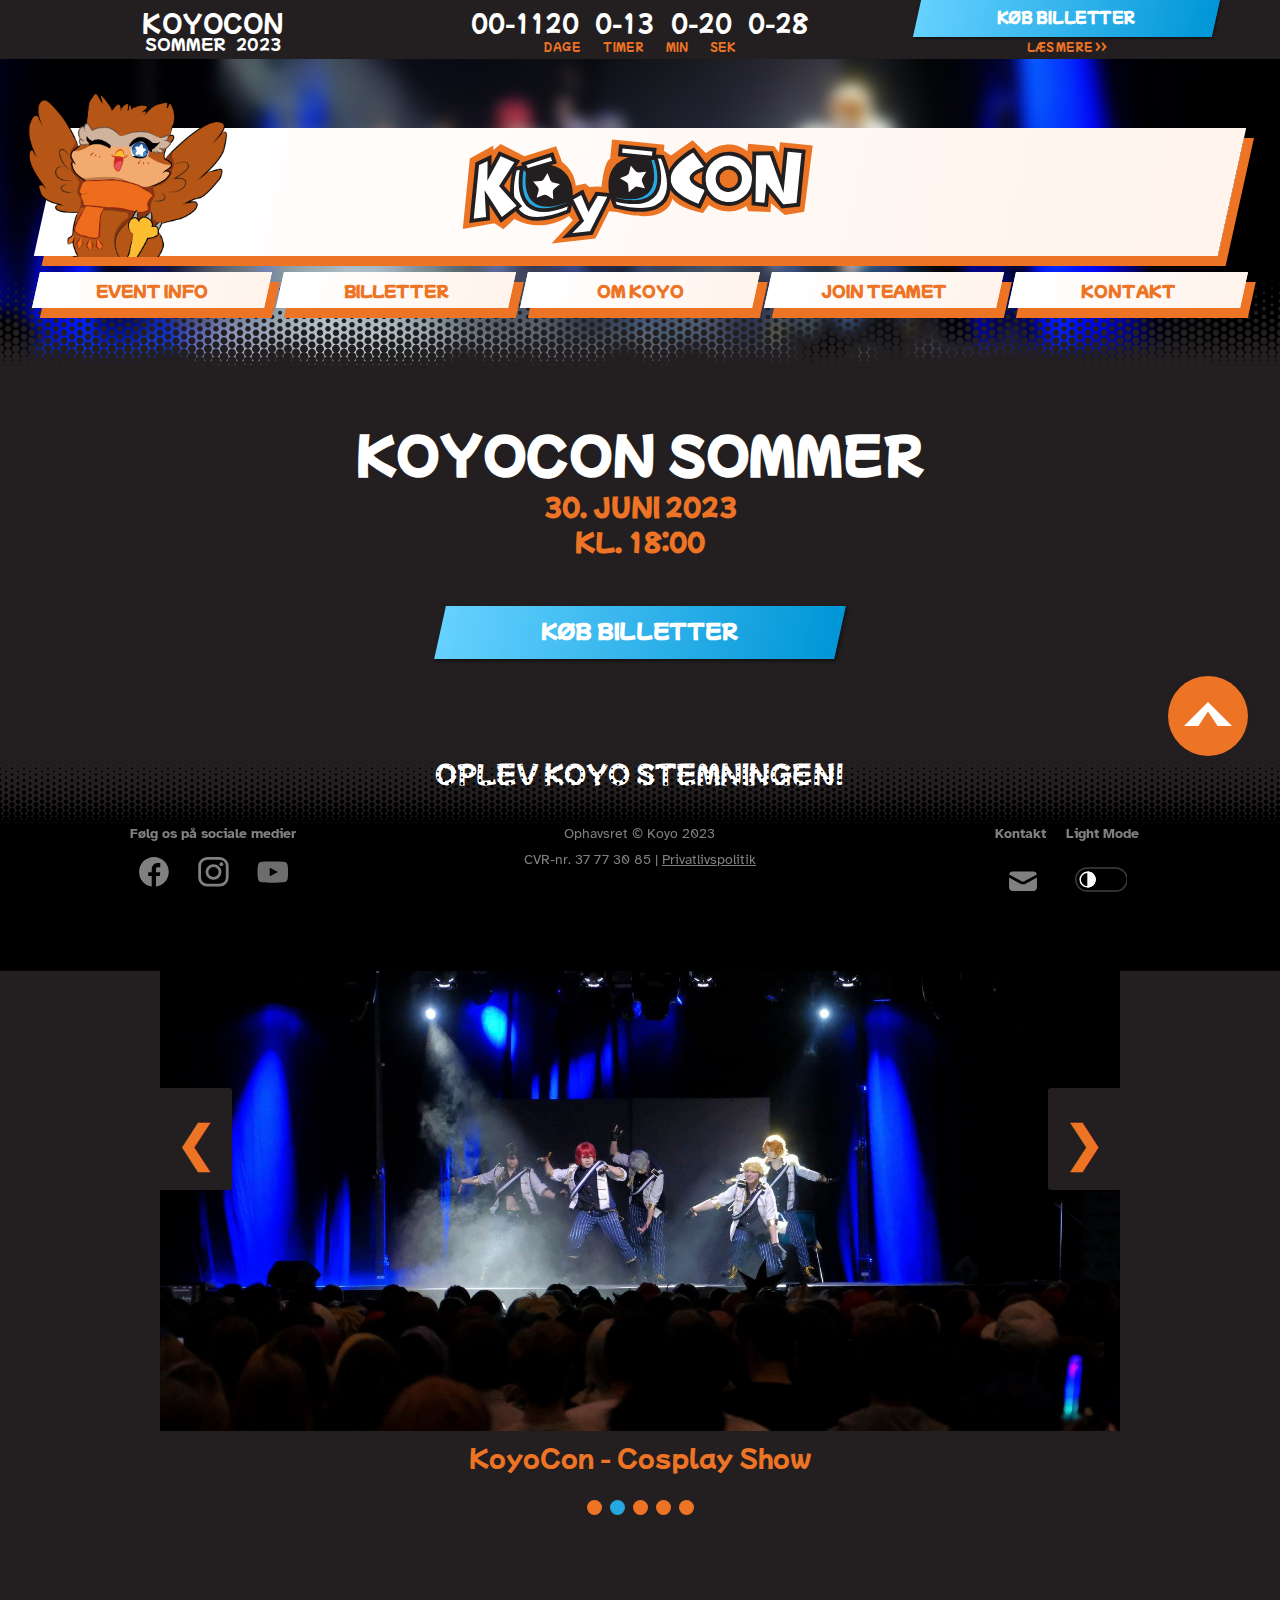
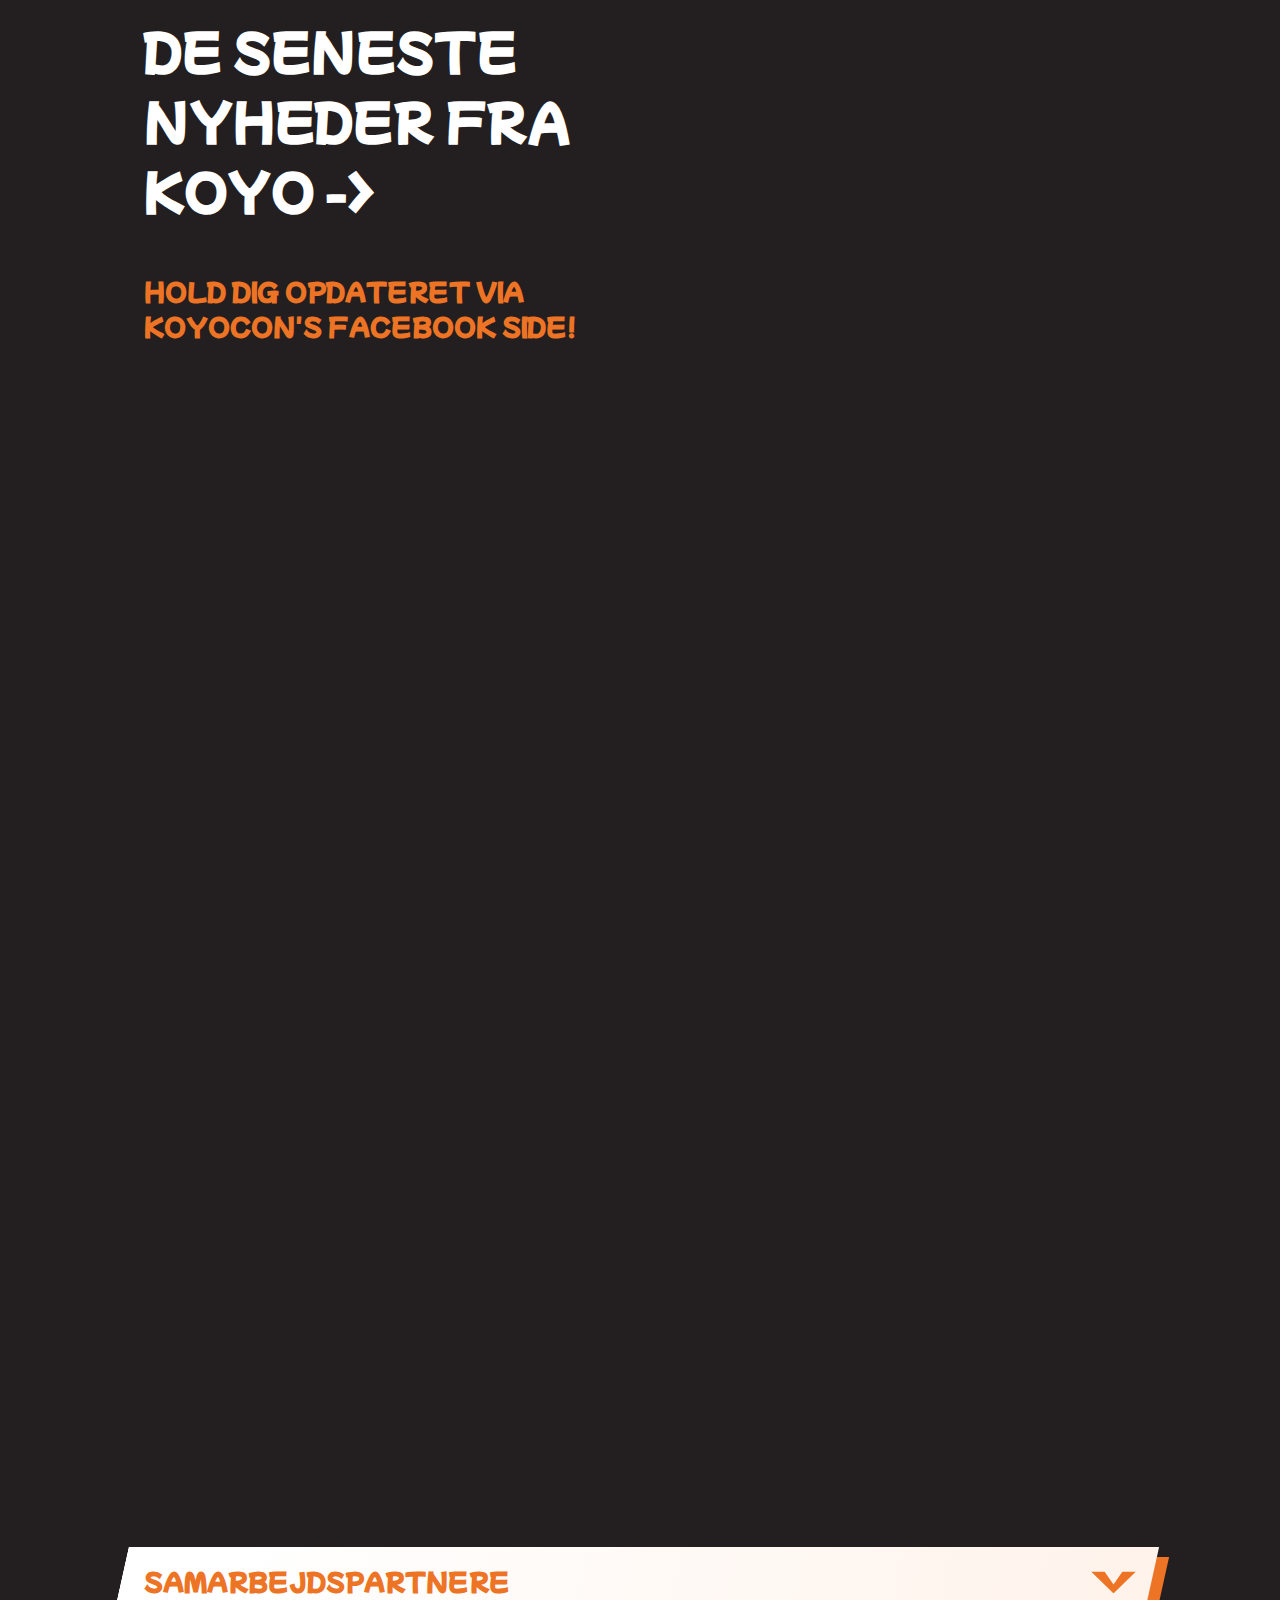
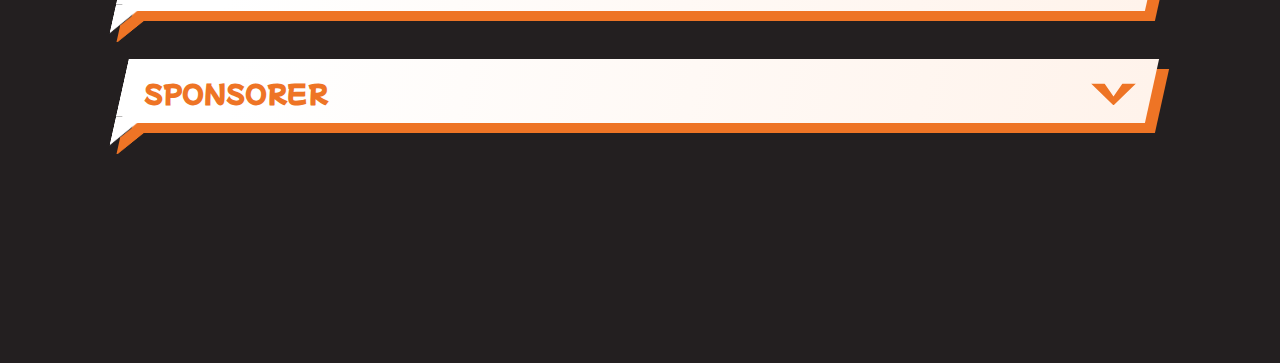
==== commit 820ce1ae: "Dark and Light mode Toggle Done" ====
--- a/index.html
+++ b/index.html
@@ -29,7 +29,7 @@
                 </a>
                 <p style="font-size: 0.75em;" class="spacing-small mobile-hidden">Sommer 2023</p>
                 <p id="cdtext" class="spacing cdtext">  dage timer min sek</p>
-                <a href="billetter.html" class="cdtext">Læs mere >></a>
+                <a href="billetter.html" class="cdtext-tickets">Læs mere >></a>
             </div>
          <span></span>
             <a class="logo" href="index.html">
@@ -54,7 +54,7 @@
                     <li><a href="kontakt.html"><h1>Kontakt</h1></a></li>
                 </ul>
             </nav>
-             <div class="nav-halftone"></div>
+             <div class="nav-halftone" data-lightmode="true"></div>
         </header>
         <span></span>
 
@@ -247,20 +247,30 @@
         <div>
             <div class="footer-halftone"></div>
             <div class="footer-main">
-                <p><span class="footer-title">Kontakt os</span><br><br>
-                    <a href="mailto:kontakt@koyocon.dk"><span class="hoverdisplay">kontakt@koyocon.dk</span><img src="assets/Group 31.svg" alt="" class="footer-icon-adjust"></a></p>
-                <p>Ophavsret © Koyo 2023<br><br>CVR-nr. 37 77 30 85 | <a href="om-koyo.html#privatlivspolitik" style="text-decoration:underline" >Privatlivspolitik</a></p>
-                <div>
-                    <p><span class="footer-title">Følg os på sociale medier</span>
-                       <div class="icon-container">
-                           <a href="https://www.facebook.com/KoyoConDK/"><span class="hoverdisplay">Facebook</span><img src="assets/Group 32.svg" alt=""></a>
-                           <a href="https://www.instagram.com/koyocon/"><span class="hoverdisplay">Instagram</span><img src="assets/Group 33.svg" alt=""></a>
-                           <a href="https://www.youtube.com/@KoyoCon"><span class="hoverdisplay">YouTube</span><img src="assets/Group 34.svg" alt=""></a>
-                           <a class="dark" onclick="toggleMode()">&#10094;</a>
-                       </div>
+                <div>
+                    <p>
+                        <span class="footer-title">Følg os på sociale medier</span>
+                        <div class="icon-container">
+                            <a href="https://www.facebook.com/KoyoConDK/"><span class="hoverdisplay">Facebook</span><img src="assets/Group 32.svg" alt=""></a>
+                            <a href="https://www.instagram.com/koyocon/"><span class="hoverdisplay">Instagram</span><img src="assets/Group 33.svg" alt=""></a>
+                            <a href="https://www.youtube.com/@KoyoCon"><span class="hoverdisplay">YouTube</span><img src="assets/Group 34.svg" alt=""></a>
+                        </div>
                     </p>
                 </div>
-               
+
+                <p>Ophavsret © Koyo 2023<br><br>CVR-nr. 37 77 30 85 | <a href="om-koyo.html#privatlivspolitik" style="text-decoration:underline">Privatlivspolitik</a></p>
+
+                <div>
+                    <p>
+                        <span class="footer-title">Kontakt &nbsp;&nbsp;&nbsp; Light Mode</span><br><br>
+
+                        <div class="icon-container">
+                            <a href="mailto:kontakt@koyocon.dk"><span class="hoverdisplay">kontakt@koyocon.dk</span><img src="assets/Group 31.svg" alt="" class="footer-icon-adjust"></a>
+                            <a class="dark" onclick="toggleMode()"><div class="toggleDarkButton"></div></a>
+                        </div>
+                    </p>
+                </div>
+
             </div>
         </div>
     </footer>
--- a/style.css
+++ b/style.css
@@ -35,12 +35,20 @@
     --clr-bg-light: #ededed; /*light grey*/
     --clr-bg-dark: #404040; /*medium grey*/
     --clr-shadow: #231F20; /*dark tinted borders, near black*/
+    /*filters*/
+    --brightness: 0;
+    --invert: 0;
+    /*images*/
+    --nav-image: url(assets/halftone-shadow.svg);
+    --darktoggle-image: url(assets/toggle-dark.svg);
     /*gradients*/
     /*--clr-gradient-box:linear-gradient(90deg, var(--clr-F) 0%, var(--clr-F) 10%, var(--clr-primary-tint) 100%);*/
     --clr-gradient-box: linear-gradient(90deg, #FFFFFF 0%, #FFFFFF 10%, var(--clr-primary-tint) 100%);
     --clr-gradient-button: linear-gradient(to right, var(--clr-button-tint-2), var(--clr-button-tint-1));
-    --clr-gradient-button-hover: linear-gradient(to right, var(--clr-F), var(--clr-button-tint-3));
-    --clr-gradient-button-click: linear-gradient(to left, var(--clr-F), var(--clr-button-tint-3));
+    /*--clr-gradient-button-hover: linear-gradient(to right, var(--clr-F), var(--clr-button-tint-3));*/
+    --clr-gradient-button-hover: linear-gradient(to right, #FFFFFF, var(--clr-button-tint-3));
+    /*--clr-gradient-button-click: linear-gradient(to left, var(--clr-F), var(--clr-button-tint-3));*/
+    --clr-gradient-button-click: linear-gradient(to left, #FFFFFF, var(--clr-button-tint-3));
     /*transforms*/
     --transform-skew: skewX(-12.5deg);
     --transform-unskew: skewX(12.5deg);
@@ -407,7 +415,7 @@
 
 .nav-halftone {
     position: relative;
-    background-image: url(assets/halftone-shadow.svg);
+    background-image: var(--nav-image);
     background-size: contain;
     background-repeat: repeat-x;
     overflow-x: hidden;
@@ -427,18 +435,18 @@
 nav ul li {
     transform: var(--transform-skew);
     text-align: center;
-    background: var(--clr-F);
+    background: #FFFFFF;
     background-image: var(--clr-gradient-box);
     box-shadow: 10px 10px 0px var(--clr-primary);
 }
 
 nav ul li[data-active="true"] {
     background: var(--clr-primary);
-    color: var(--clr-F);
+    color: #FFFFFF;
 }
 
 nav ul li[data-active="true"] h1 {
-    color: var(--clr-F);
+    color: #FFFFFF;
 }
 
 nav ul li a {
@@ -459,7 +467,7 @@
 
 nav ul li:hover a h1 {
     transition: 200ms;
-    color: var(--clr-F);
+    color: #FFFFFF;
 }
 
 .top-container {
@@ -488,7 +496,7 @@
 .to-top:hover {
     transform: translate(-2px, -146px);
     box-shadow: 5px 5px 0px var(--clr-primary);
-    background: var(--clr-F);
+    background: #FFFFFF;
 }
 
 .to-top:hover img {
@@ -533,7 +541,7 @@
 
 #navtoggle:checked ~ .borgar .x1 {
     transform: rotate(45deg) translate(0.4rem, 0.35rem);
-    background: var(--clr-F);
+    background: #FFFFFF;
     border-radius: 1rem;
     transition: 100ms;
 }
@@ -544,7 +552,7 @@
 
 #navtoggle:checked ~ .borgar .x3 {
     transform: rotate(-45deg) translate(0.45rem, -0.35rem);
-    background: var(--clr-F);
+    background: #FFFFFF;
     border-radius: 1rem;
     transition: 100ms;
 }
@@ -569,7 +577,7 @@
 .footer-halftone {
     position: relative;
     background-image: url(assets/halftone-medgreyt.svg);
-    filter: brightness(0);
+    filter: brightness(var(--brightness));
     background-size: contain;
     background-repeat: repeat-x;
     overflow-x: hidden;
@@ -615,6 +623,7 @@
 footer img {
     height: 3em;
     opacity: 50%;
+    filter: invert(var(--invert));
 }
 
 footer a:hover img {
@@ -632,13 +641,12 @@
 .hoverdisplay {
     position: absolute;
     background: var(--clr-bg-dark);
-    color: var(--clr-F);
+    color: #FFFFFF;
     padding: 0.5em;
     border-radius: 0.5em;
     font-size: 1em;
     transform: translateY(-1.5em);
     font-size: 1.125em;
-    color: var(--clr-F);
     font-family: "Atkinson Hyperlegible", Arial, Helvetica, sans-serif;
     opacity: 0%;
 }
@@ -649,8 +657,16 @@
     transition: 200ms;
 }
 
+.toggleDarkButton {
+    background-size: contain;
+    background-repeat: no-repeat;
+    background-image: var(--darktoggle-image);
+    height: 2.5em;
+    width: 4em;
+    cursor: pointer;
+}
+
 /* ------------------- Countdown bar -------------------*/
-
 .countdown-bar {
     width: clamp(1280px, 80%, 1600px);
     position: fixed;
@@ -681,6 +697,15 @@
 .cdtext {
     font-size: 0.5em;
     color: var(--clr-primary);
+}
+
+.cdtext-tickets {
+    font-size: 0.5em;
+    color: var(--clr-primary);
+}
+
+.cdtext-tickets:hover {
+    color: var(--clr-F);
 }
 
 .countdown-bar button {
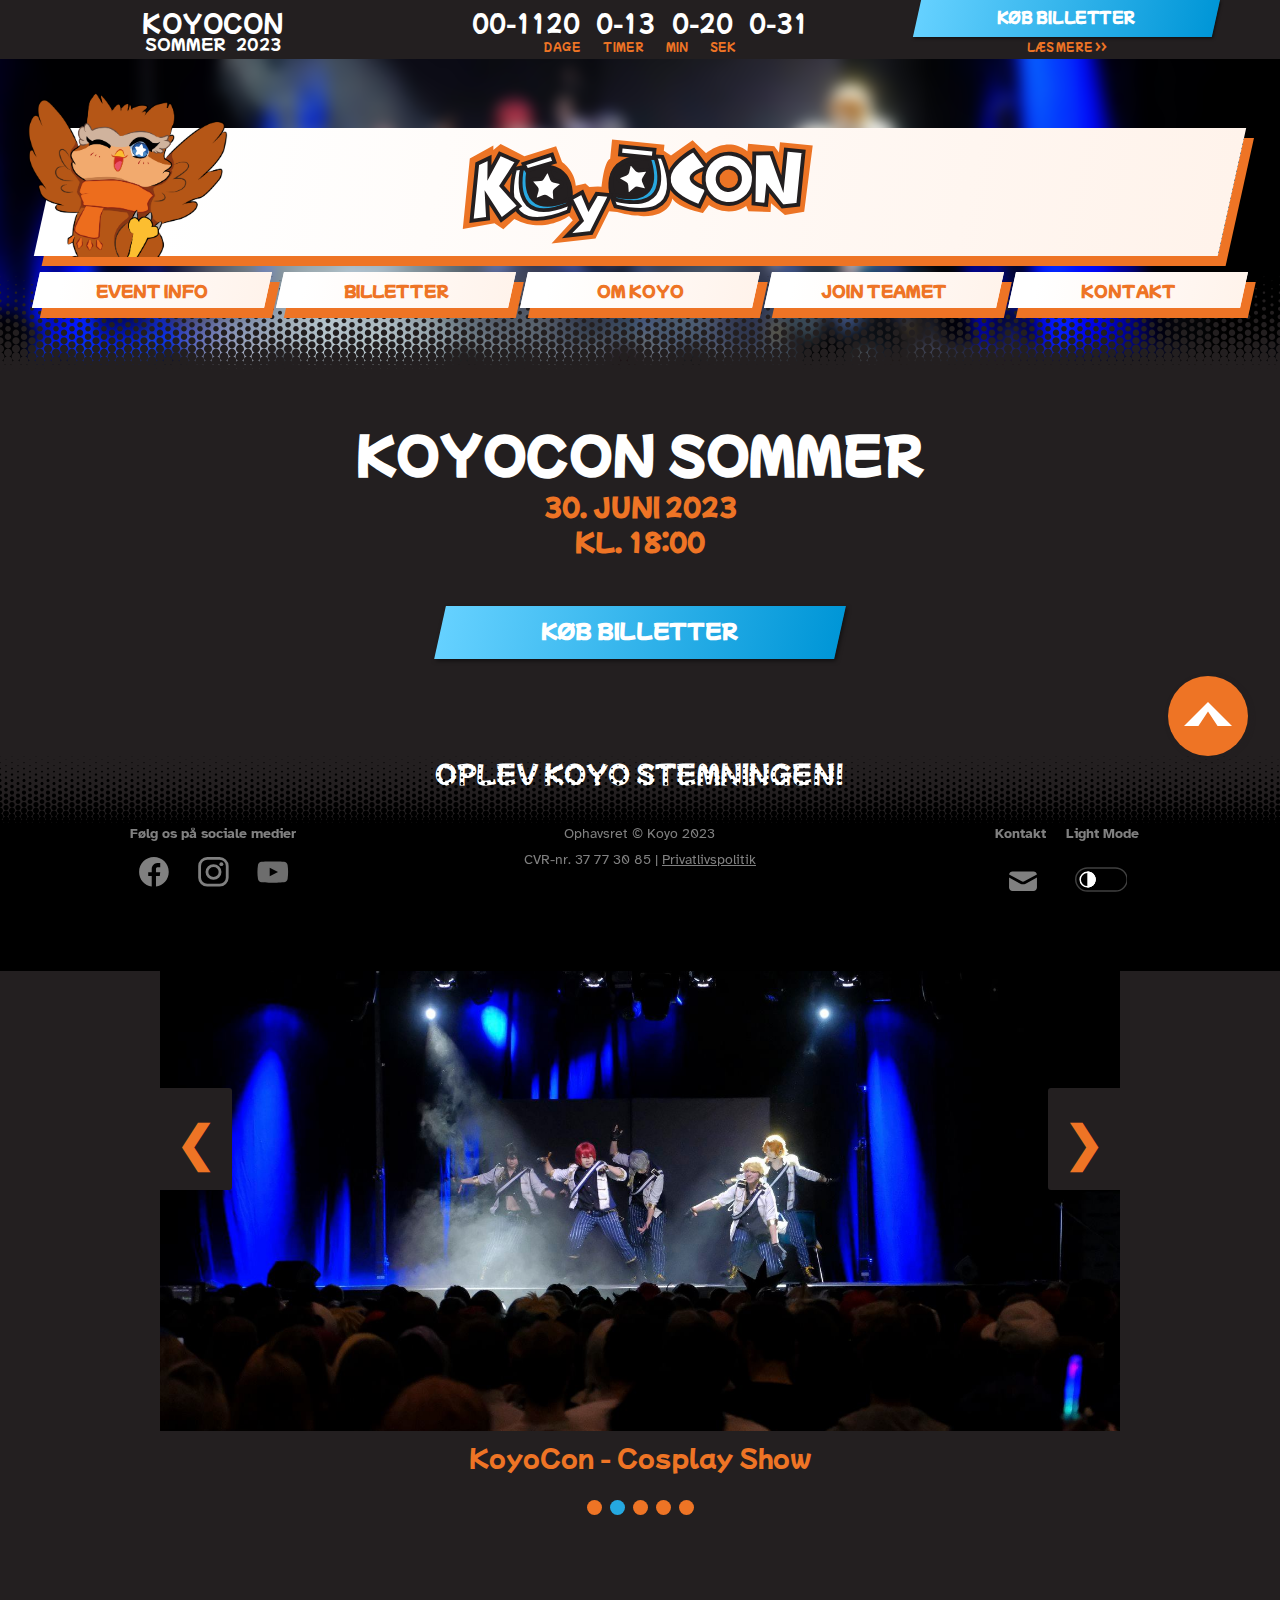
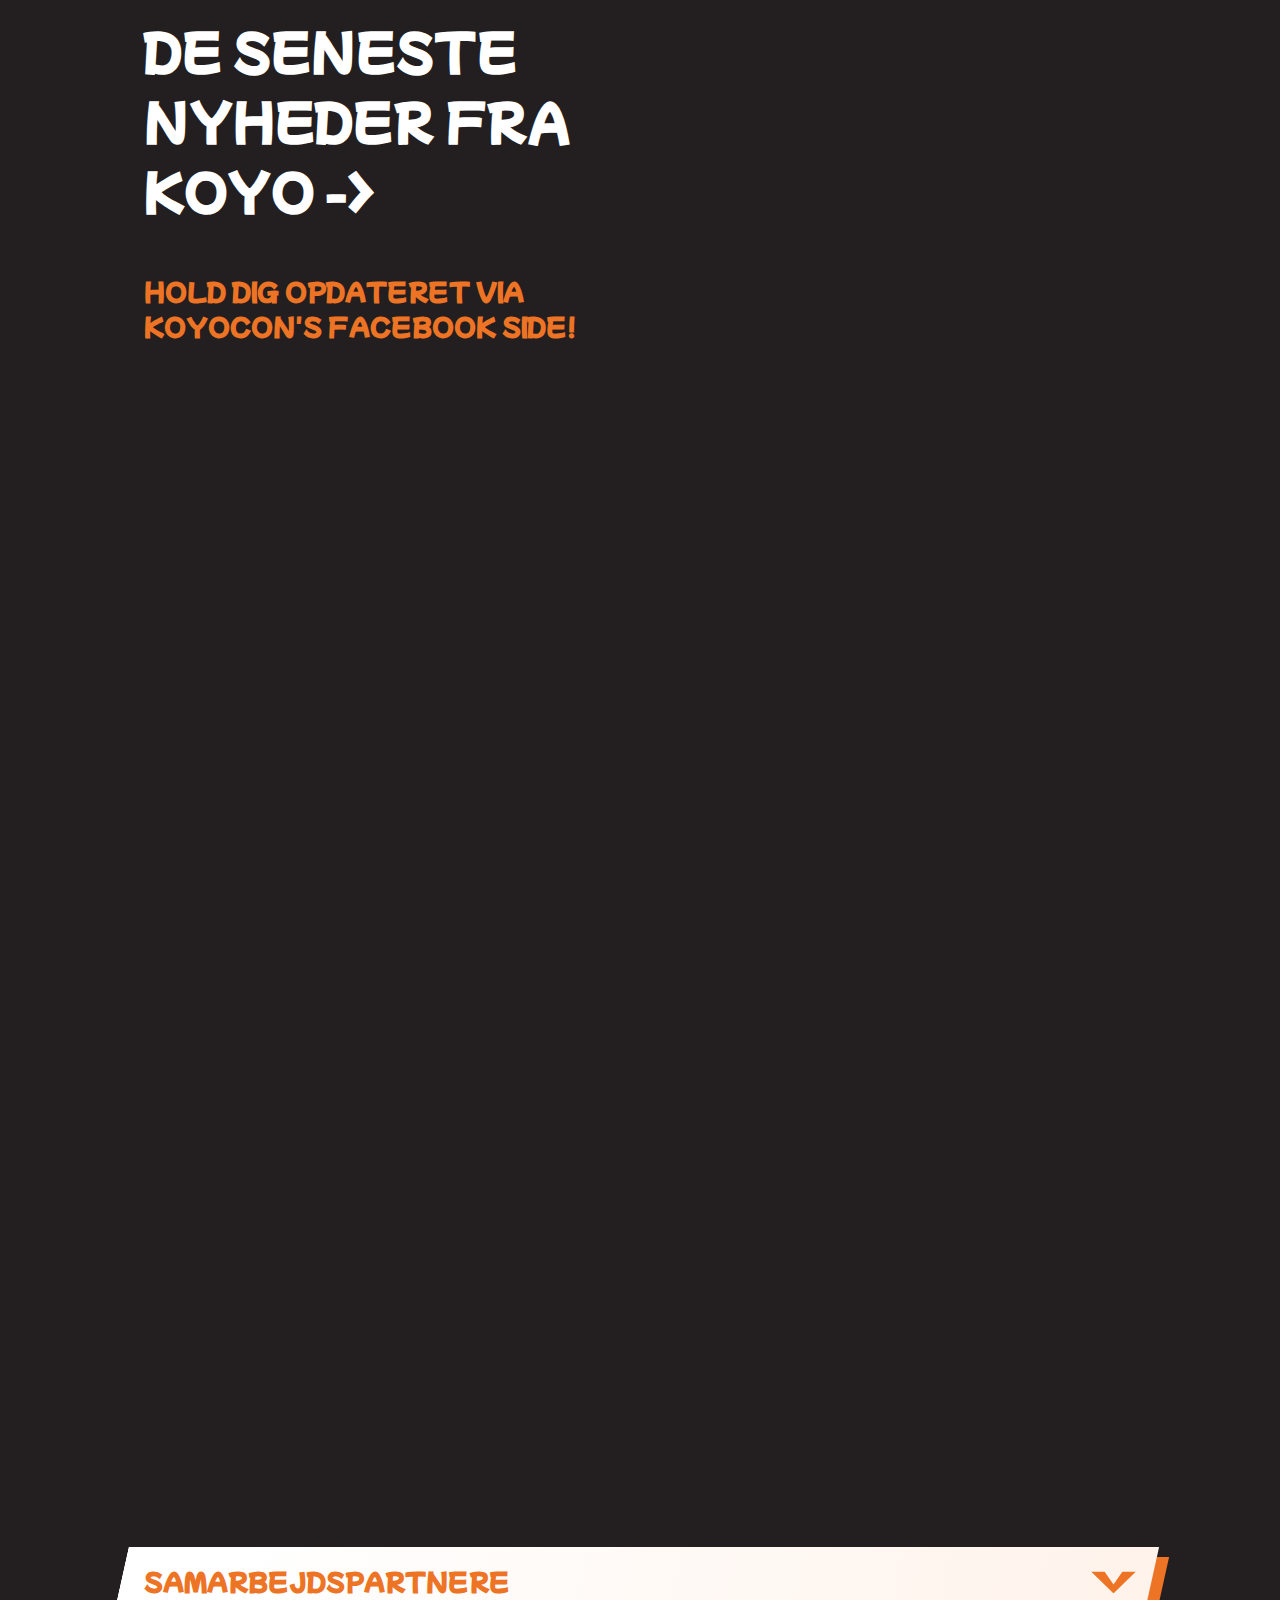
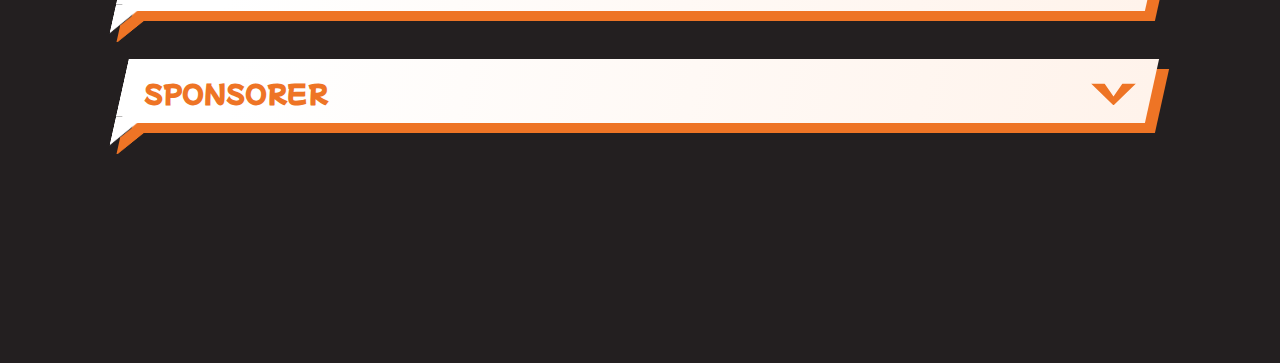
==== commit 455c0fec: "Fix - added changes to all pages" ====
--- a/index.html
+++ b/index.html
@@ -242,7 +242,6 @@
 
     
     <footer>
-
         <span class="grid-aligner"></span>
         <div>
             <div class="footer-halftone"></div>
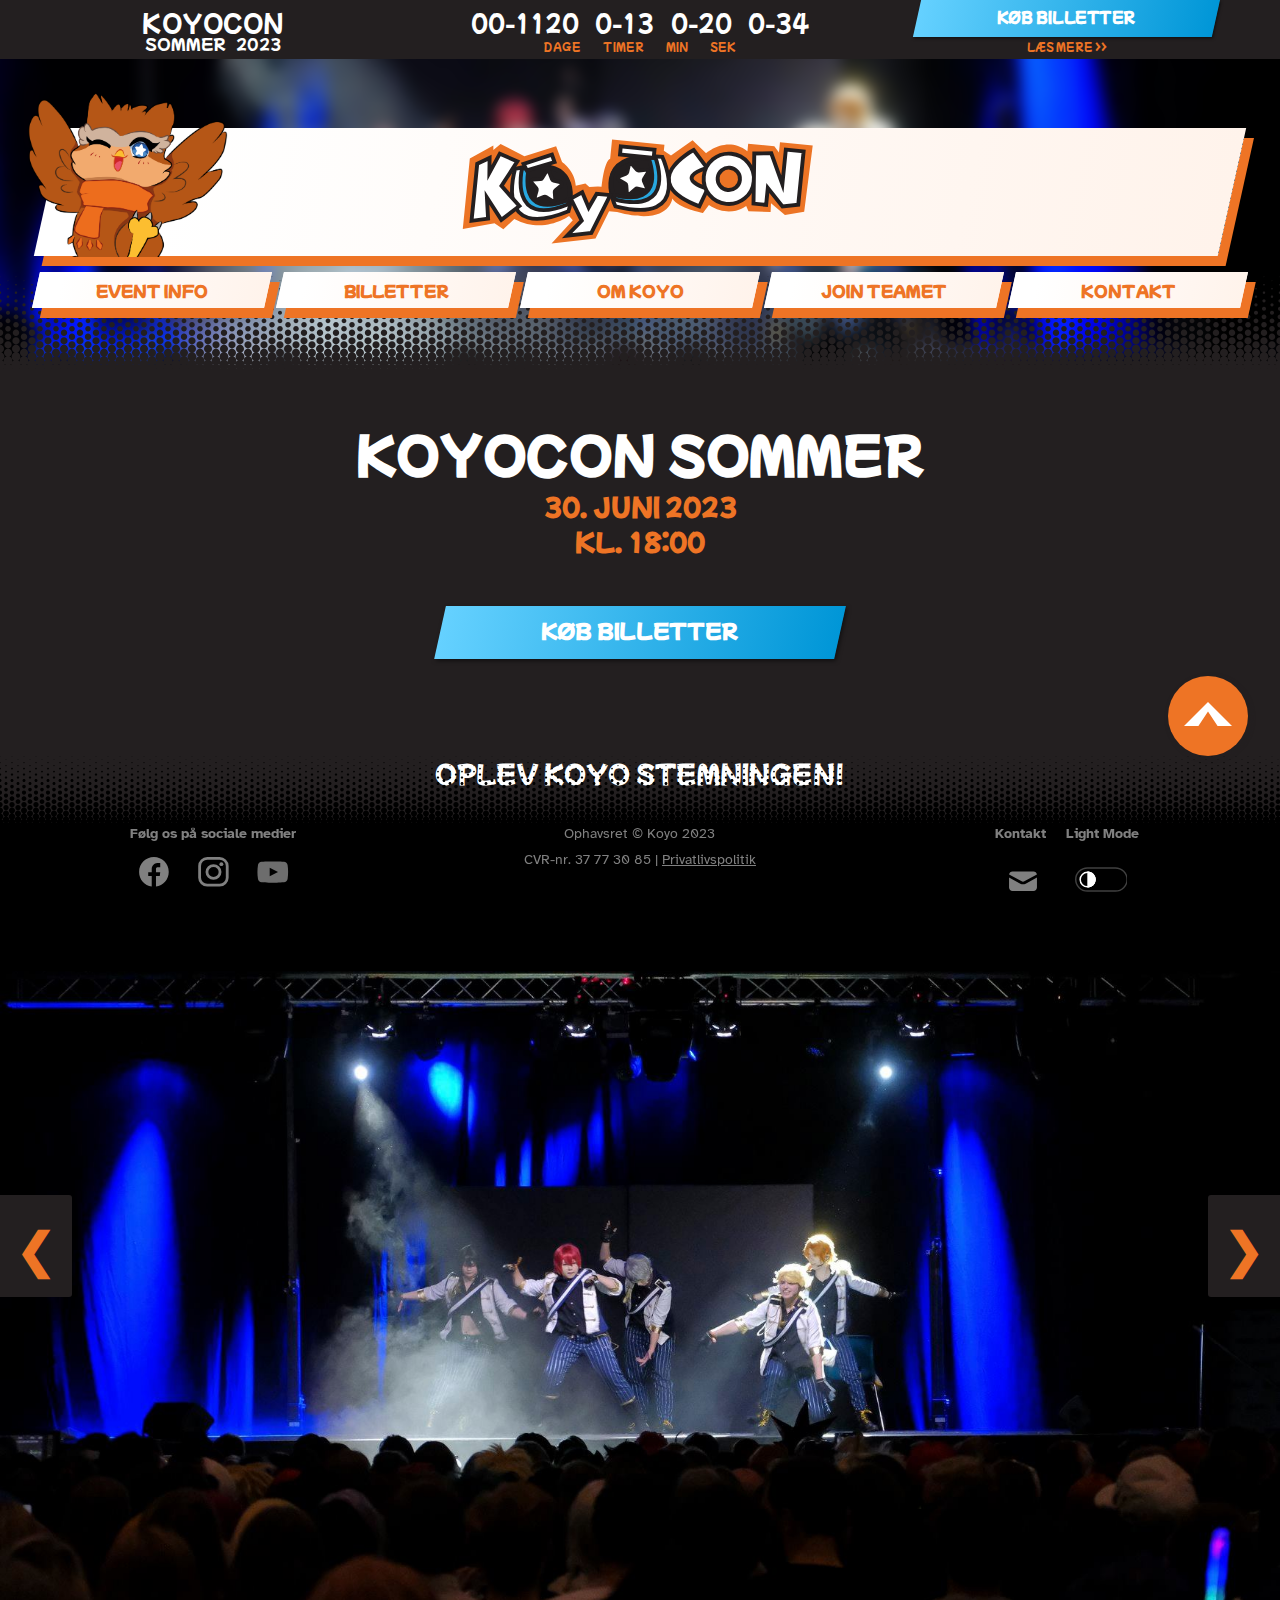
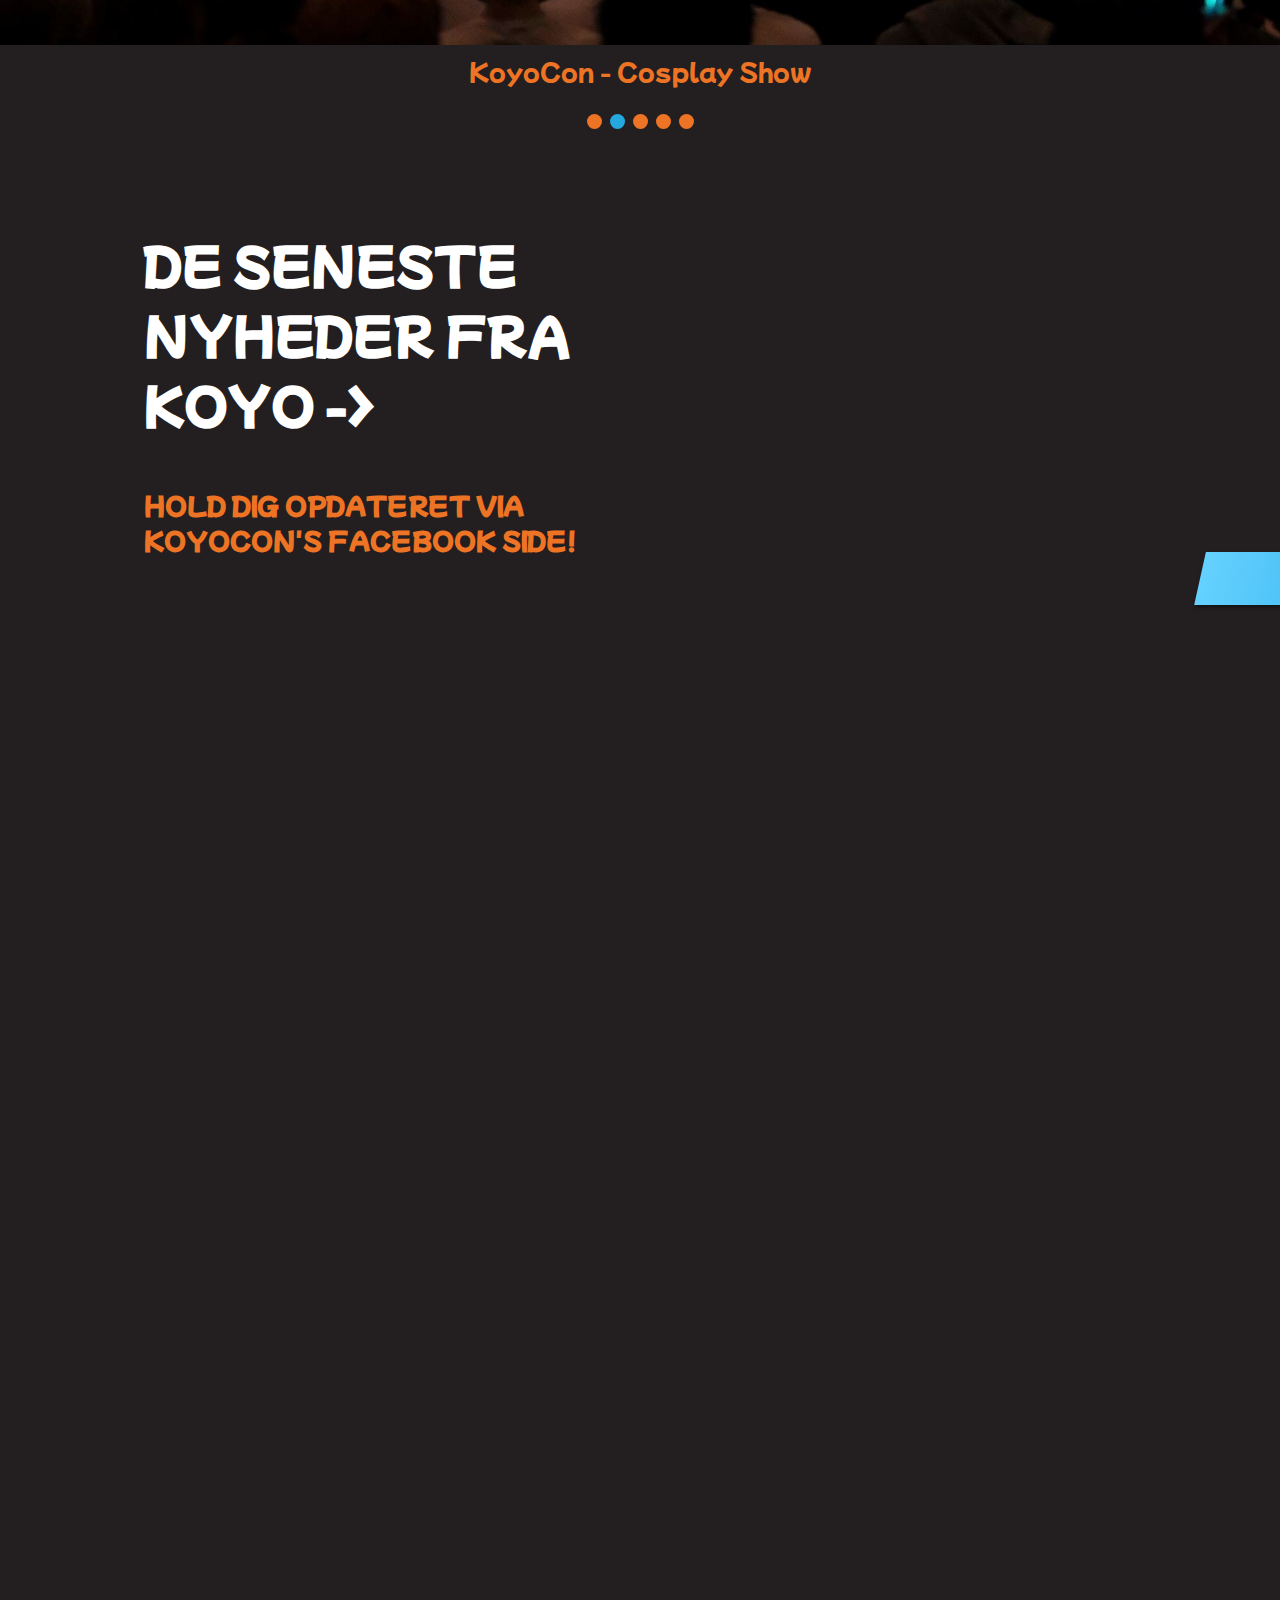
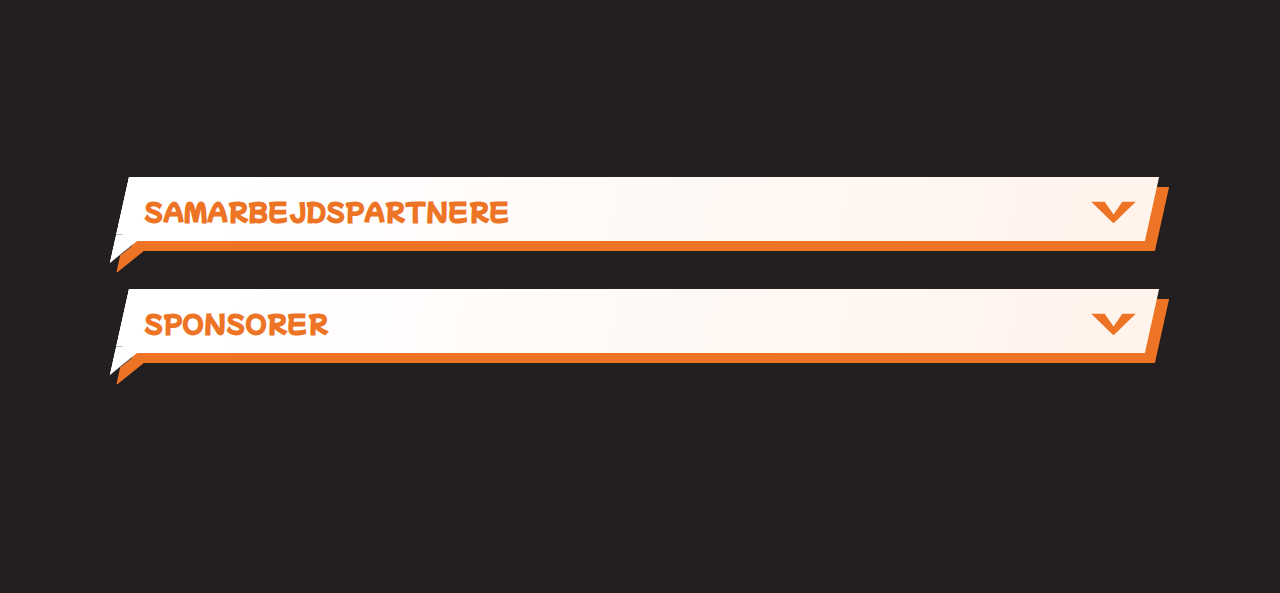
==== commit cce5c430: "FB embed mobile fix and slideshow aspect ratio" ====
--- a/index.html
+++ b/index.html
@@ -83,39 +83,39 @@
             <!-- Slideshow container -->
             <div class="slideshow-container">
 
-                <!-- Full-width images with number and caption text -->
-                <div class="mySlides fade">
-                    <img src="img/slides/Chibi.jpg" style="width: 100%; height:640px;" alt="Fastelavn-event ved Koyo Chibi, afholdt på Dania Games">
+                <!--Full-width images with number and caption text--> 
+                <div class="mySlides fade">
+                    <img src="img/slides/Chibi.jpg" style="width: 100%;" alt="Fastelavn-event ved Koyo Chibi, afholdt på Dania Games">
                     <div class="text">Koyo Chibi</div>
                 </div>
 
                 <div class="mySlides fade">
-                    <img src="img/slides/BlueStage.jpg" style="width: 100%; height:640px;" alt="Deltagere optræder på scenen">
+                    <img src="img/slides/BlueStage.jpg" style="width: 100%;" alt="Deltagere optræder på scenen">
                     <div class="text">KoyoCon - Cosplay Show</div>
                 </div>
 
                 <div class="mySlides fade">
-                    <img src="img/slides/ArtistAlley.jpg" style="width: 100%; height: 640px;" alt="De mange kunstneres boder ved Artist Alley afdelingen af KoyoCon">
+                    <img src="img/slides/ArtistAlley.jpg" style="width: 100%;" alt="De mange kunstneres boder ved Artist Alley afdelingen af KoyoCon">
                     <div class="text">KoyoCon - Artist Alley</div>
                 </div>
 
                 <div class="mySlides fade">
-                    <img src="img/slides/Camp.jpg" style="width: 100%; height: 640px;" alt="Deltagere til Koyo's Cosplay Camp, som arbejder på kostumer">
+                    <img src="img/slides/Camp.jpg" style="width: 100%;" alt="Deltagere til Koyo's Cosplay Camp, som arbejder på kostumer">
                     <div class="text">Koyo Cosplay Camp</div>
                 </div>
 
                 <div class="mySlides fade">
-                    <img src="img/slides/Performers.jpg" style="width: 100%; height: 640px;" alt="En gruppe optrædende cosplayere til KoyoCon">
+                    <img src="img/slides/Performers.jpg" style="width: 100%;" alt="En gruppe optrædende cosplayere til KoyoCon">
                     <div class="text">KoyoCon - Cosplayers</div>
                 </div>
 
-                <!-- Next and previous buttons -->
+                <!--Next and previous buttons--> 
                 <a class="prev" onclick="minusSlides()">&#10094;</a>
                 <a class="next" onclick="plusSlides()">&#10095;</a>
             </div>
             <br>
 
-            <!-- Slideshow dots container -->
+            <!--Slideshow dots container--> 
             <div style="text-align:center">
                 <span class="dot" onclick="currentSlide(0)"></span>
                 <span class="dot" onclick="currentSlide(1)"></span>
@@ -139,10 +139,15 @@
                     <h2>Hold dig opdateret via Koyocon's Facebook side!</h2>
                 </div>
 
-                <div>
+                <div class="mobile-hidden">
                     <!-- Koyo Facebook Page / Timeline -->
                     <iframe src="https://www.facebook.com/plugins/page.php?href=https%3A%2F%2Fwww.facebook.com%2FKoyoConDK&tabs=timeline&width=500&height=700&small_header=false&adapt_container_width=true&hide_cover=false&show_facepile=false&appId" width="500" height="700" style="border:none;overflow:hidden" scrolling="no" frameborder="0" allowfullscreen="true" allow="autoplay; clipboard-write; encrypted-media; picture-in-picture; web-share" class="center"></iframe>
-
+                </div>
+
+                <div class="mobile-visible center">
+                    <a href="https://www.facebook.com/KoyoConDK/" target=”_blank”>
+                        <button><div class="buttonstyle"><p>KoyoCon FB</p></div></button>
+                    </a>
                 </div>
 
                 <div>
@@ -153,10 +158,11 @@
             <div class="spacer"></div>
 
             <!-- YouTube Embed -->
+            
             <div class="yt-embed">
             <iframe width="960" height="640" src="https://www.youtube-nocookie.com/embed/5PhVUPImx1s" title="YouTube video player" frameborder="0" allow="accelerometer; autoplay; clipboard-write; encrypted-media; gyroscope; picture-in-picture; web-share" allowfullscreen></iframe>
             </div>
-
+        
             <div class="spacer"></div>
 
             <section class="dropdown">
--- a/style.css
+++ b/style.css
@@ -112,11 +112,12 @@
 }
 
 h3 {
-    /*TODO: Media query for h3*/
     font-size: 3em;
     color: var(--clr-F);
     font-family: 'Mochiy Pop P One', sans-serif;
     text-transform: uppercase;
+    word-wrap: hyphenate;
+    max-width: 100%;
 }
 
 p a {
@@ -724,6 +725,10 @@
 /* Hide the images by default */
 .mySlides {
     display: none;
+}
+
+.mySlides img {
+    aspect-ratio: 6 / 4;
 }
 
 /* Next & previous buttons */
@@ -881,6 +886,14 @@
         grid-template-rows: 4em 4em 0em 2em;
     }
 
+    .column {
+        grid-template-columns: 1fr;
+    }
+
+    .column iframe {
+        scale: 0.8;
+    }
+
     .logo {
         z-index: 3;
     }
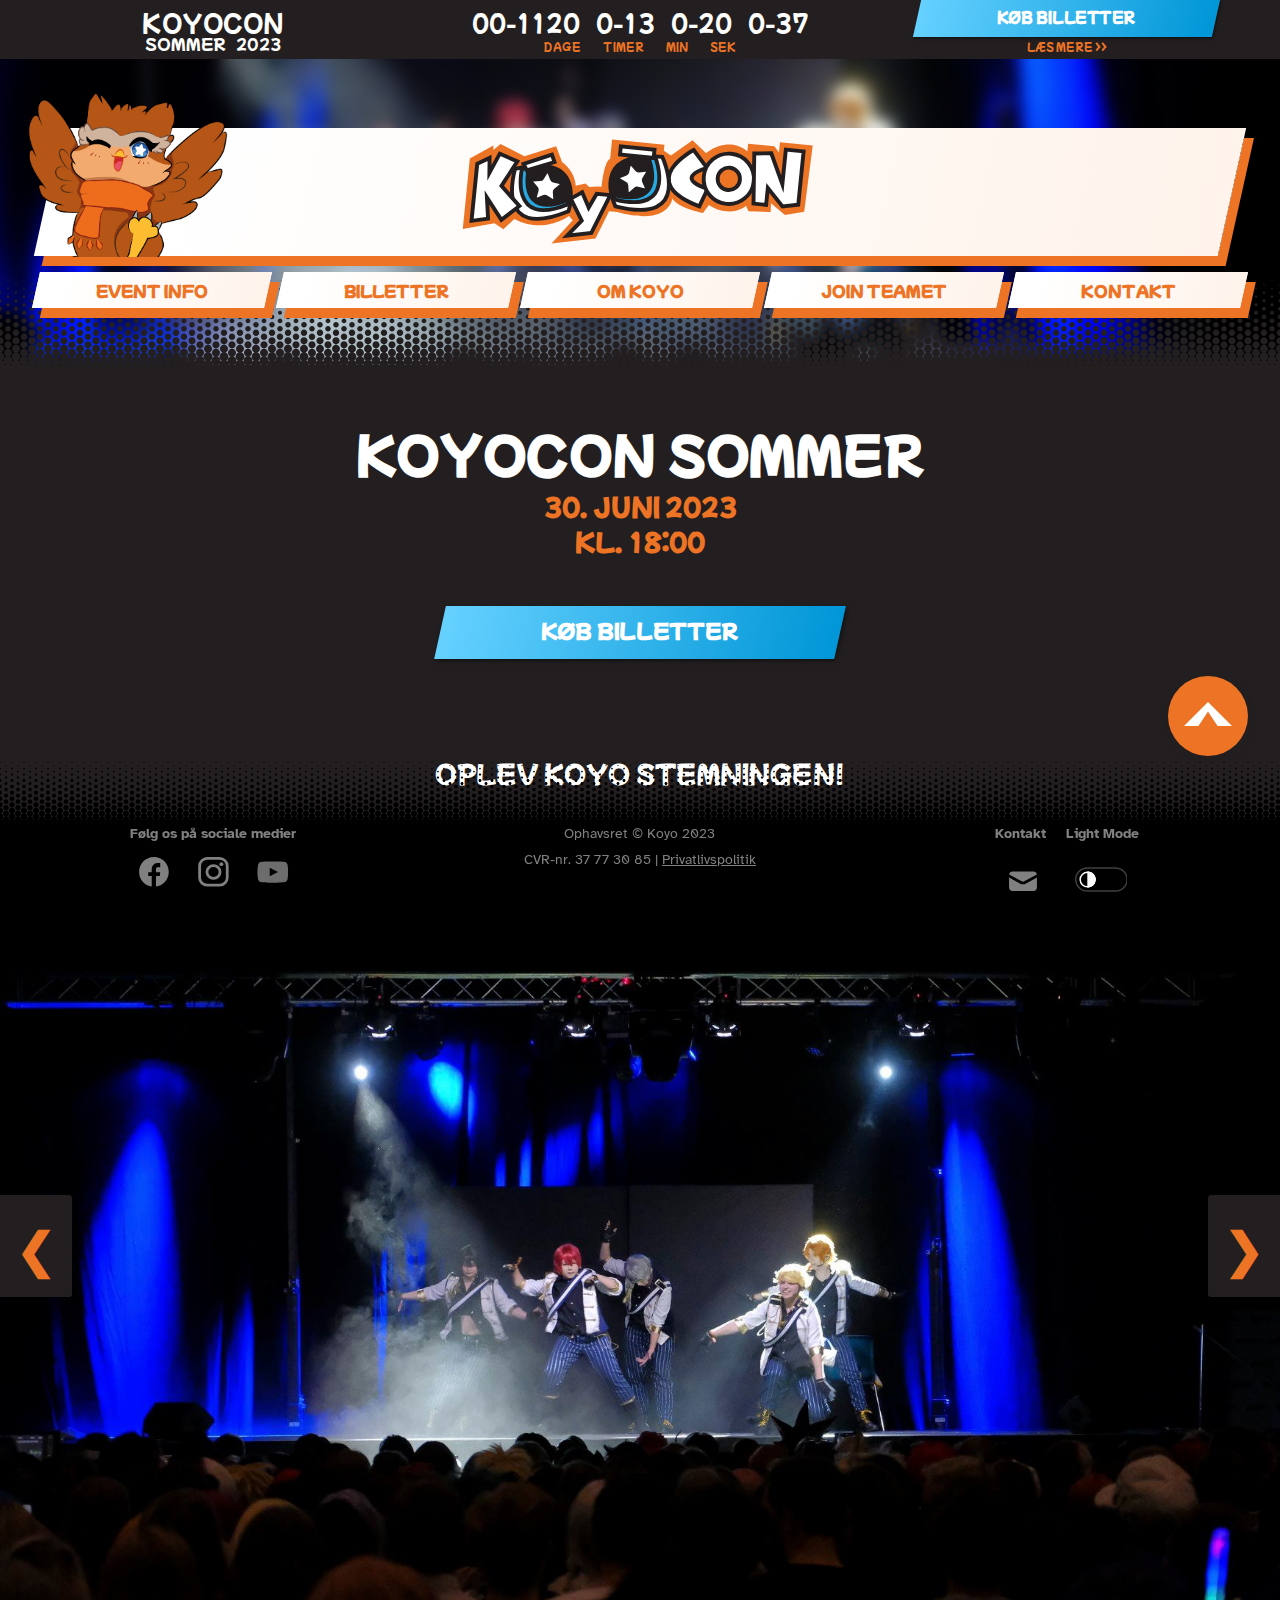
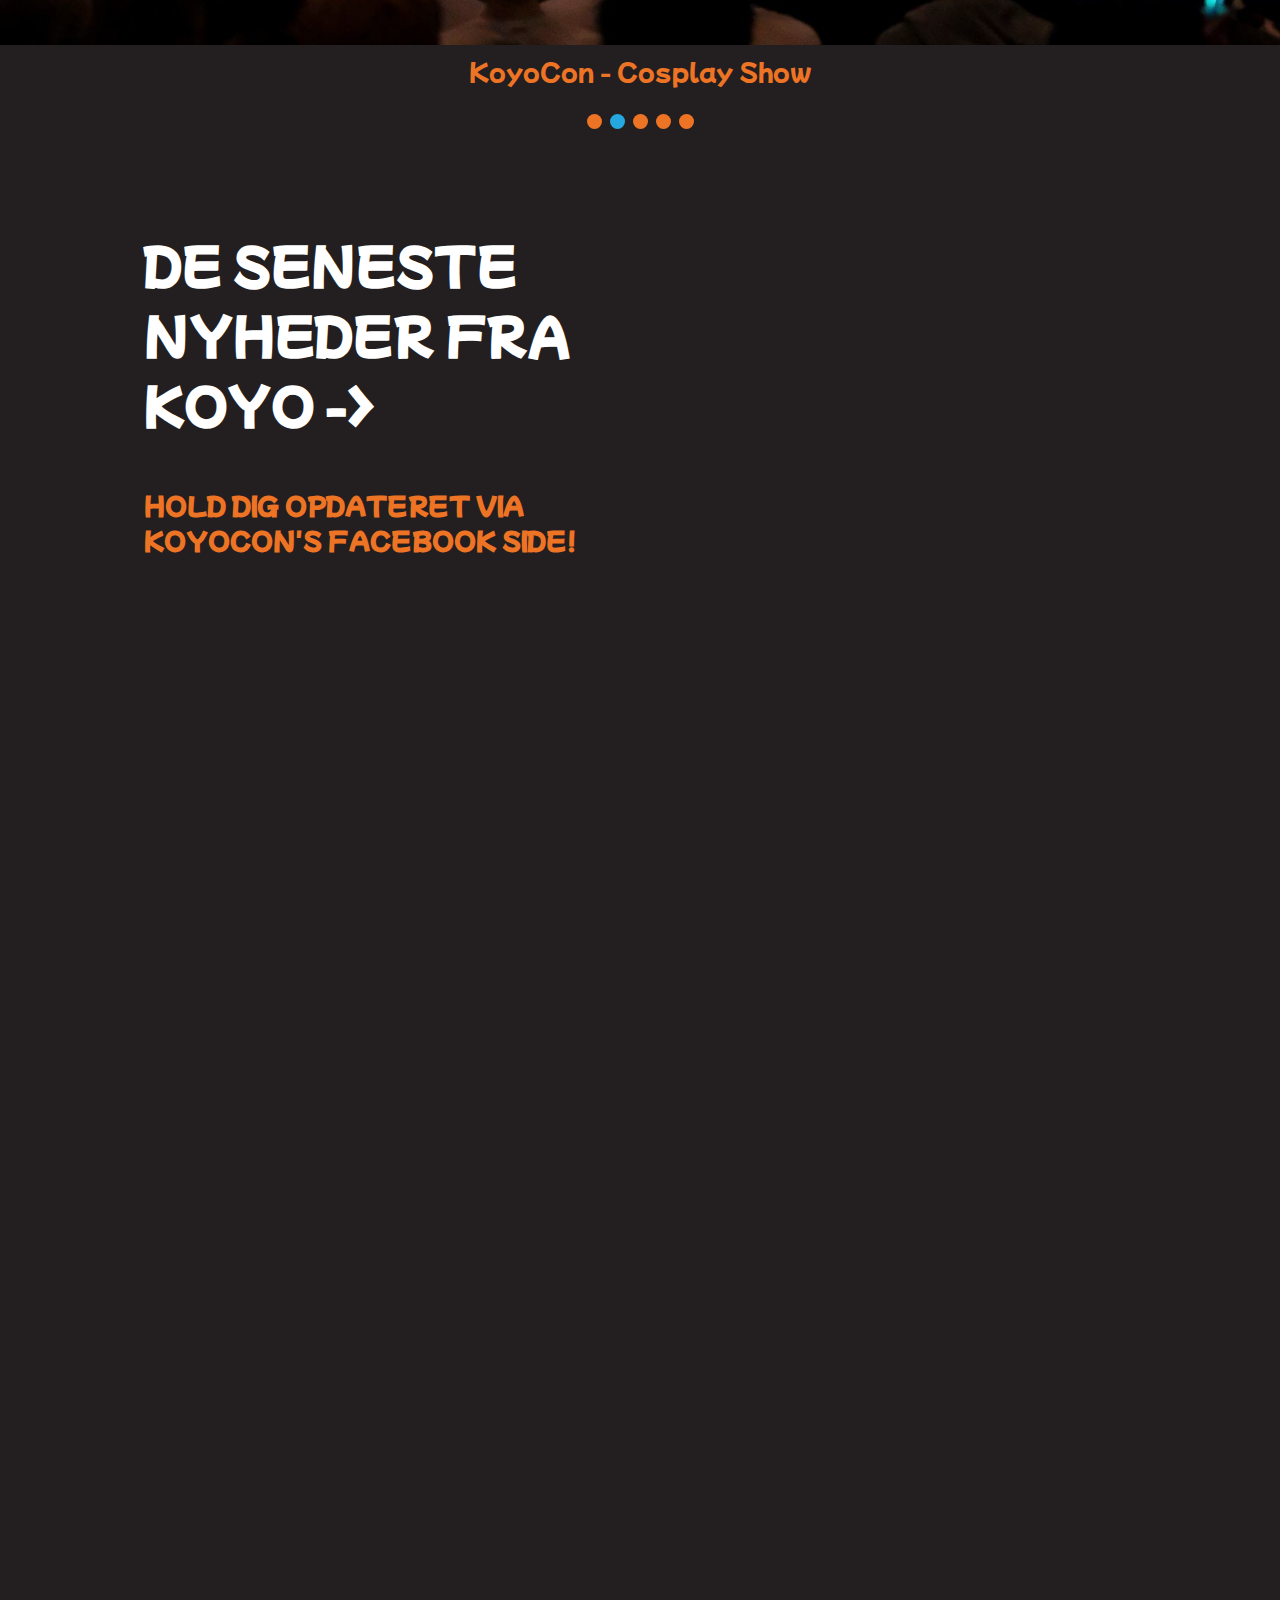
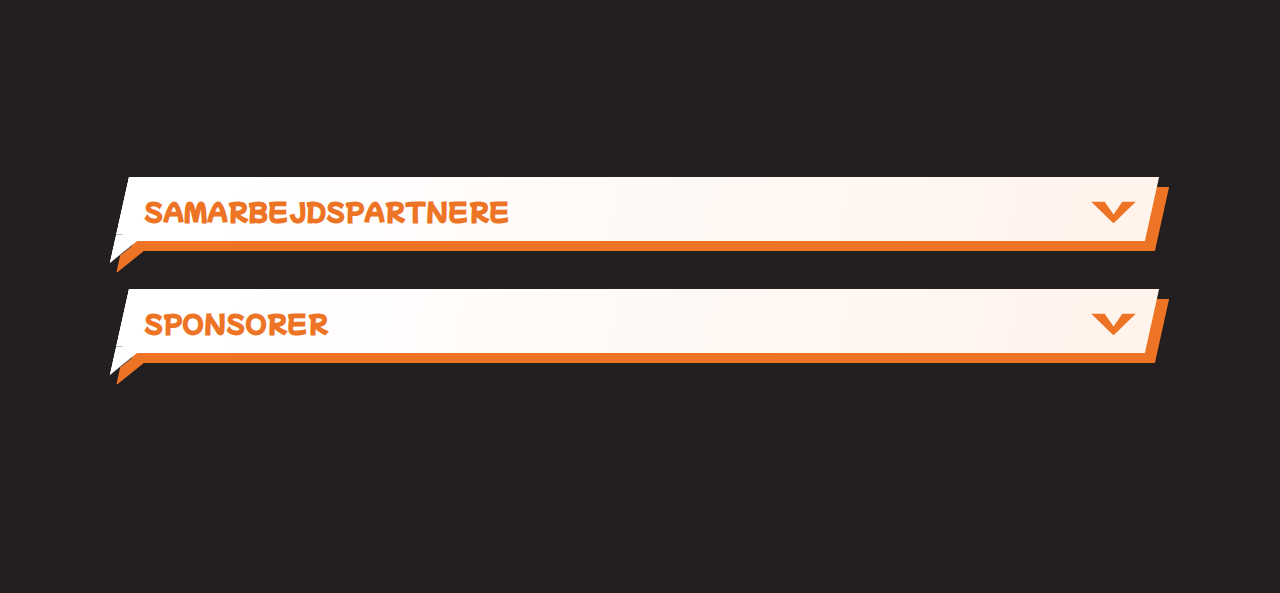
==== commit ceaf0ca3: "Update index.html" ====
--- a/index.html
+++ b/index.html
@@ -145,7 +145,7 @@
                 </div>
 
                 <div class="mobile-visible center">
-                    <a href="https://www.facebook.com/KoyoConDK/" target=”_blank”>
+                    <a class="mobile-visible" href="https://www.facebook.com/KoyoConDK/" target=”_blank”>
                         <button><div class="buttonstyle"><p>KoyoCon FB</p></div></button>
                     </a>
                 </div>
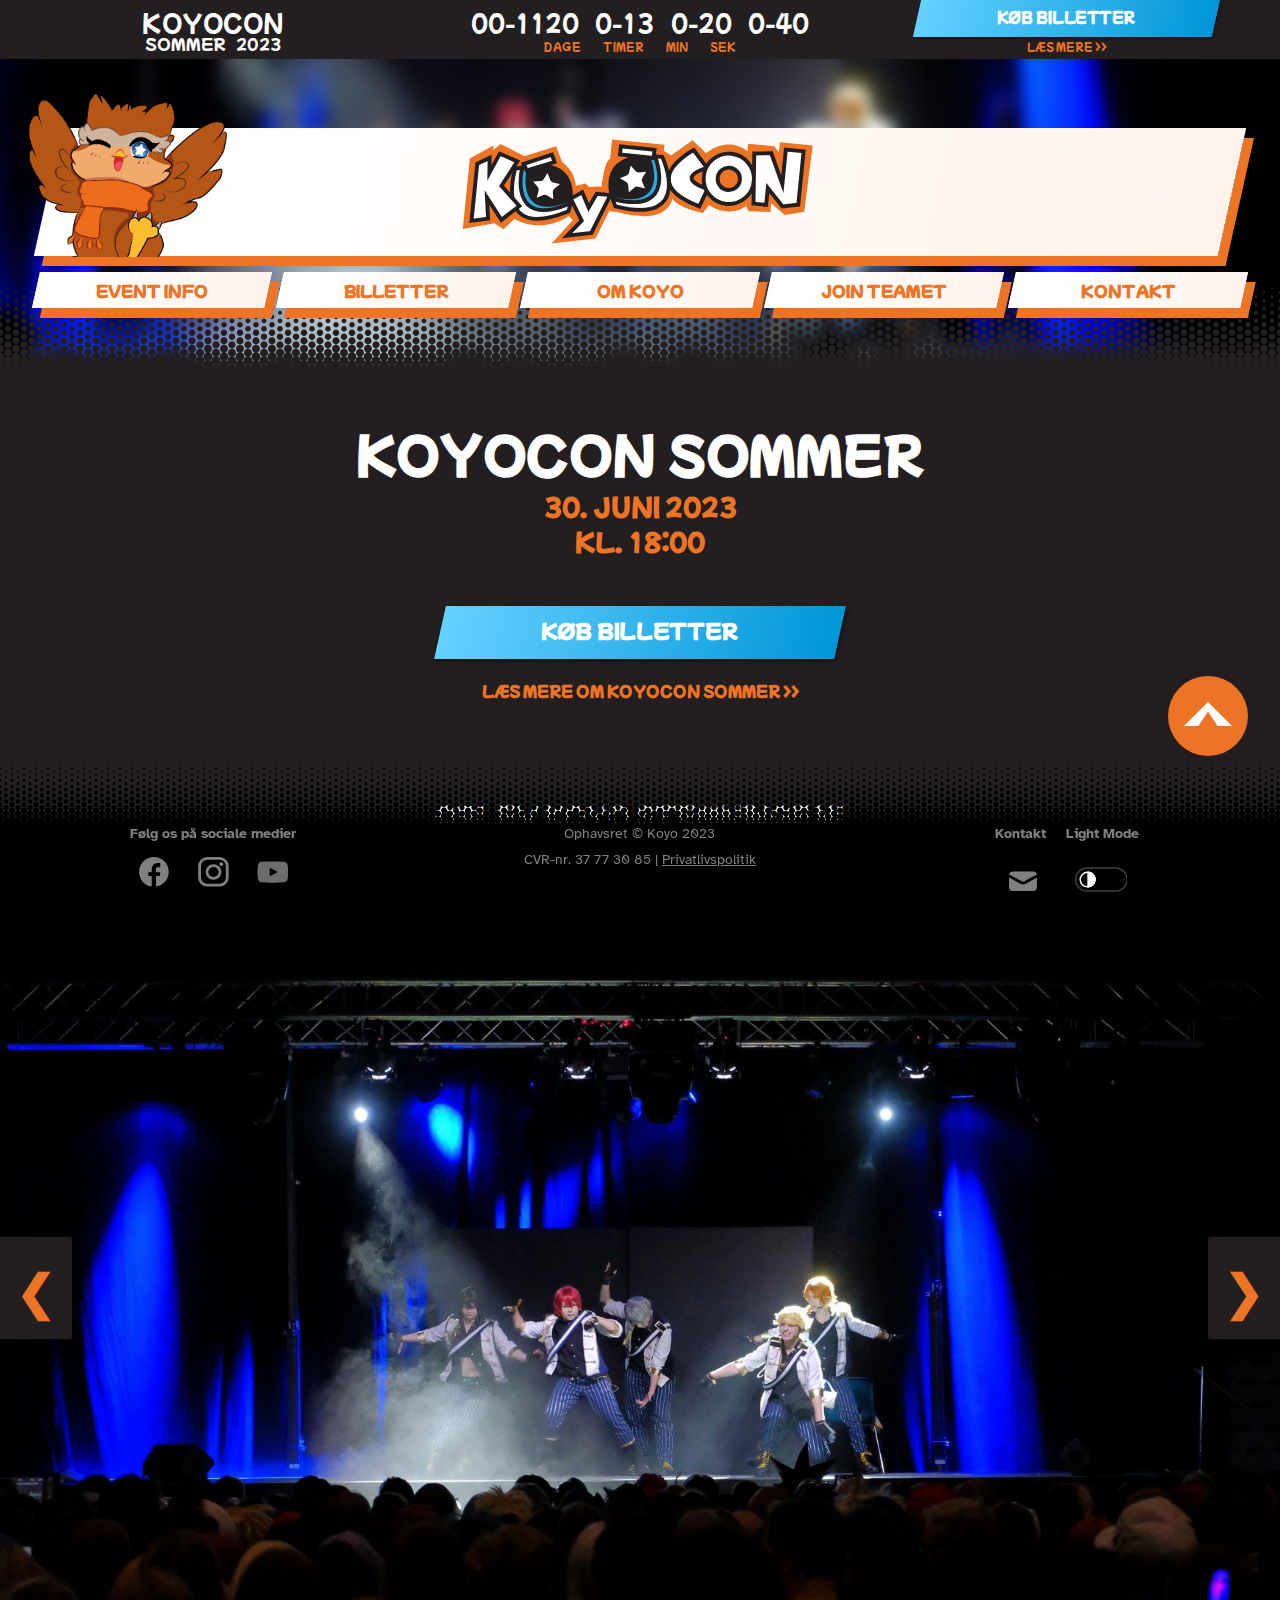
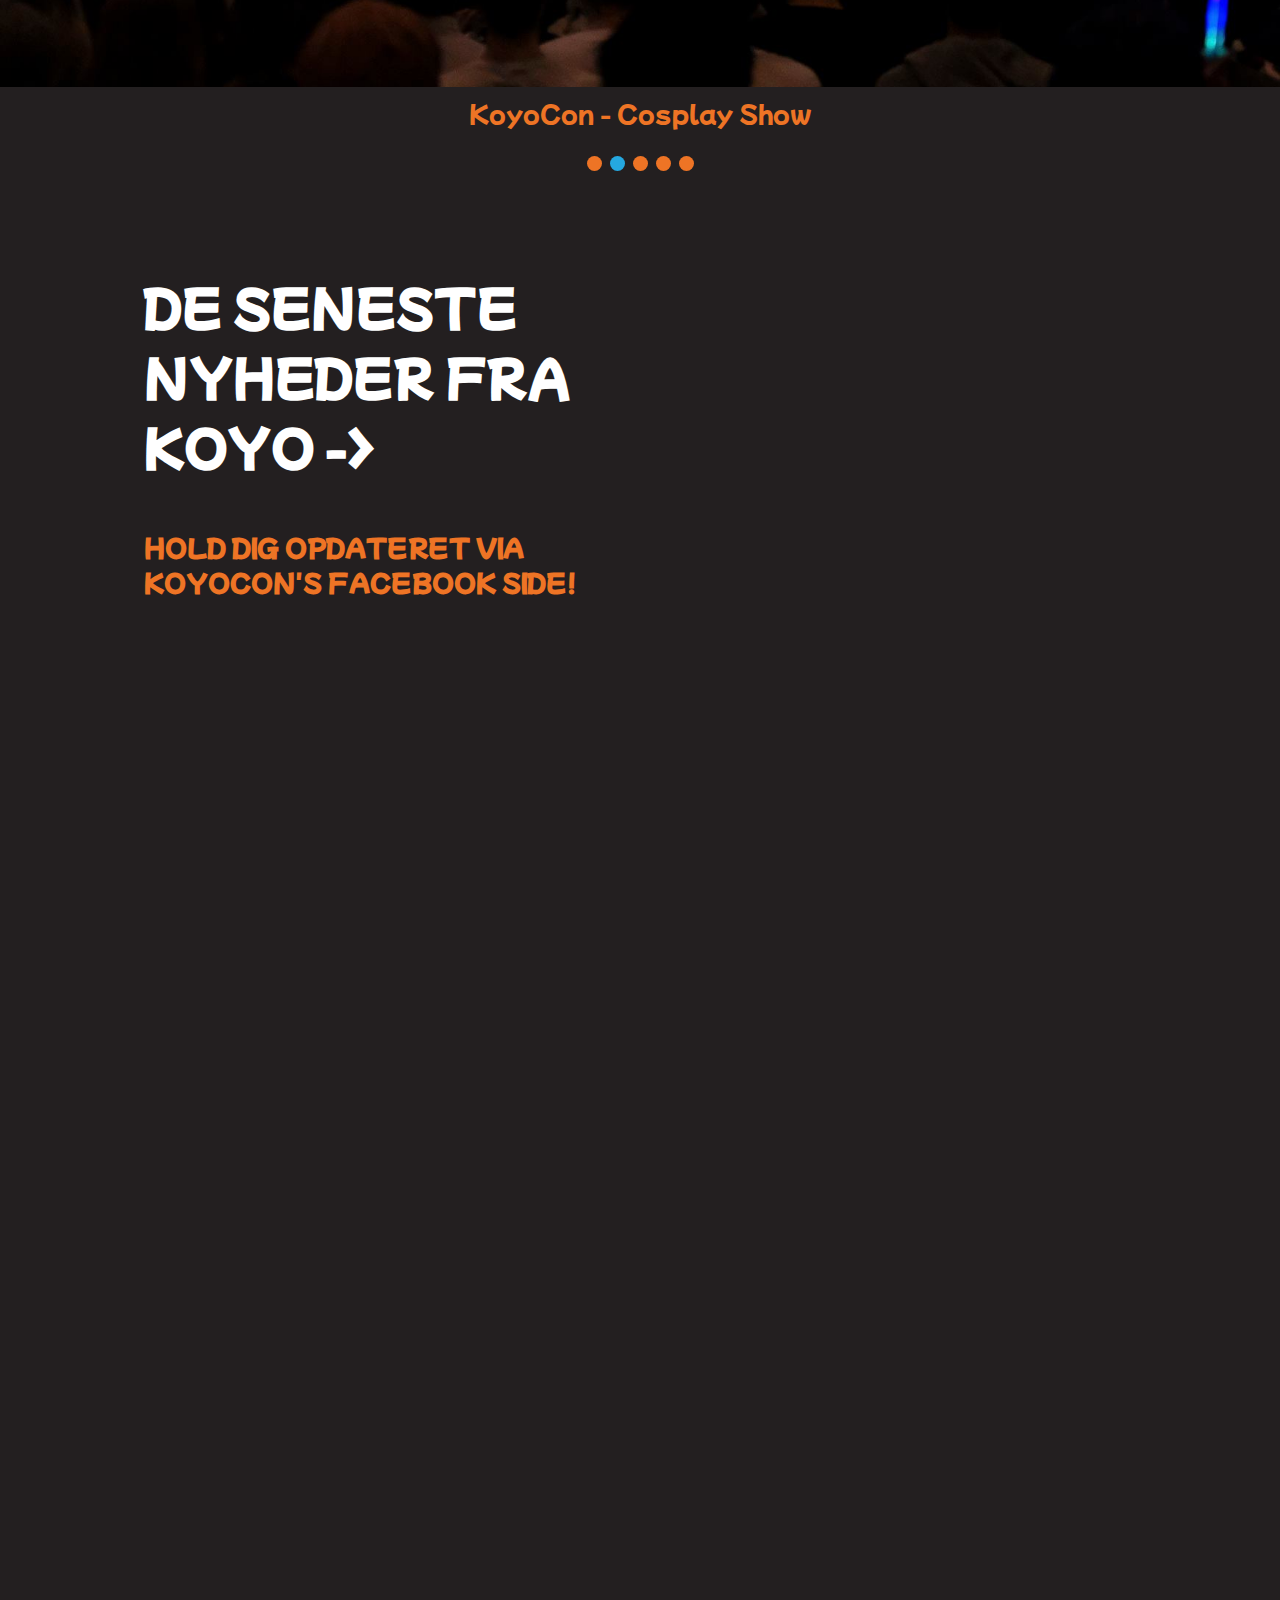
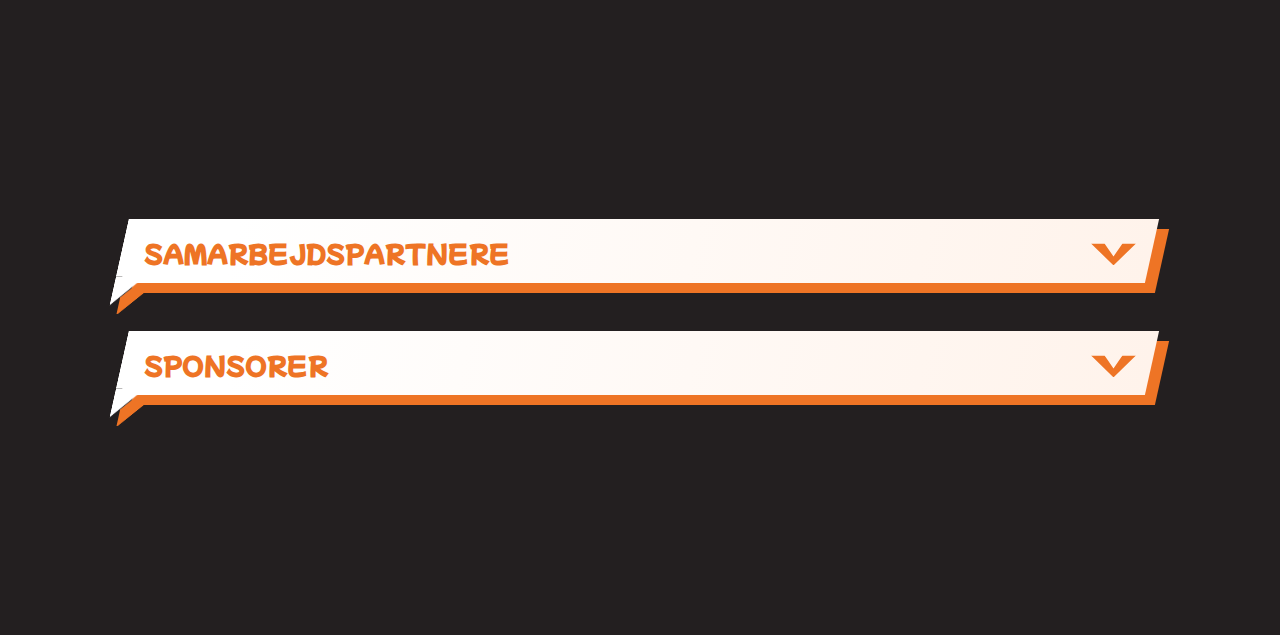
==== commit 352766c4: "Fix infobox color & added front page link to eventinfo" ====
--- a/index.html
+++ b/index.html
@@ -74,6 +74,8 @@
                 <button><div class="buttonstyle"><p>køb billetter</p></div></button>
             </a>
 
+            <a href="event-info.html" class="center"><h2 class="cdtext-tickets" style="font-size: 0.9rem"><br>Læs mere om KoyoCon Sommer >></h2></a>
+
             <div class="spacer"></div>
 
             <h2 class="center" style="color:var(--clr-F)">Oplev Koyo Stemningen!</h2>
@@ -83,7 +85,7 @@
             <!-- Slideshow container -->
             <div class="slideshow-container">
 
-                <!--Full-width images with number and caption text--> 
+                <!--Full-width images with number and caption text-->
                 <div class="mySlides fade">
                     <img src="img/slides/Chibi.jpg" style="width: 100%;" alt="Fastelavn-event ved Koyo Chibi, afholdt på Dania Games">
                     <div class="text">Koyo Chibi</div>
@@ -109,13 +111,13 @@
                     <div class="text">KoyoCon - Cosplayers</div>
                 </div>
 
-                <!--Next and previous buttons--> 
+                <!--Next and previous buttons-->
                 <a class="prev" onclick="minusSlides()">&#10094;</a>
                 <a class="next" onclick="plusSlides()">&#10095;</a>
             </div>
             <br>
 
-            <!--Slideshow dots container--> 
+            <!--Slideshow dots container-->
             <div style="text-align:center">
                 <span class="dot" onclick="currentSlide(0)"></span>
                 <span class="dot" onclick="currentSlide(1)"></span>
@@ -158,11 +160,11 @@
             <div class="spacer"></div>
 
             <!-- YouTube Embed -->
-            
+
             <div class="yt-embed">
-            <iframe width="960" height="640" src="https://www.youtube-nocookie.com/embed/5PhVUPImx1s" title="YouTube video player" frameborder="0" allow="accelerometer; autoplay; clipboard-write; encrypted-media; gyroscope; picture-in-picture; web-share" allowfullscreen></iframe>
-            </div>
-        
+                <iframe width="960" height="640" src="https://www.youtube-nocookie.com/embed/5PhVUPImx1s" title="YouTube video player" frameborder="0" allow="accelerometer; autoplay; clipboard-write; encrypted-media; gyroscope; picture-in-picture; web-share" allowfullscreen></iframe>
+            </div>
+
             <div class="spacer"></div>
 
             <section class="dropdown">
--- a/style.css
+++ b/style.css
@@ -156,7 +156,7 @@
 .listbox p {
     padding: 1em;
     font-size: 1.125rem;
-    color: var(--clr-shadow);
+    color: #231F20;
 }
 
 .listbox h1, .listbox h2 {
@@ -171,7 +171,7 @@
     font-family: "Atkinson Hyperlegible", Arial, Helvetica, sans-serif;
     font-size: 1.125rem;
     list-style: none;
-    color: var(--clr-shadow);
+    color: #231F20;
 }
 
 .listbox ul li {
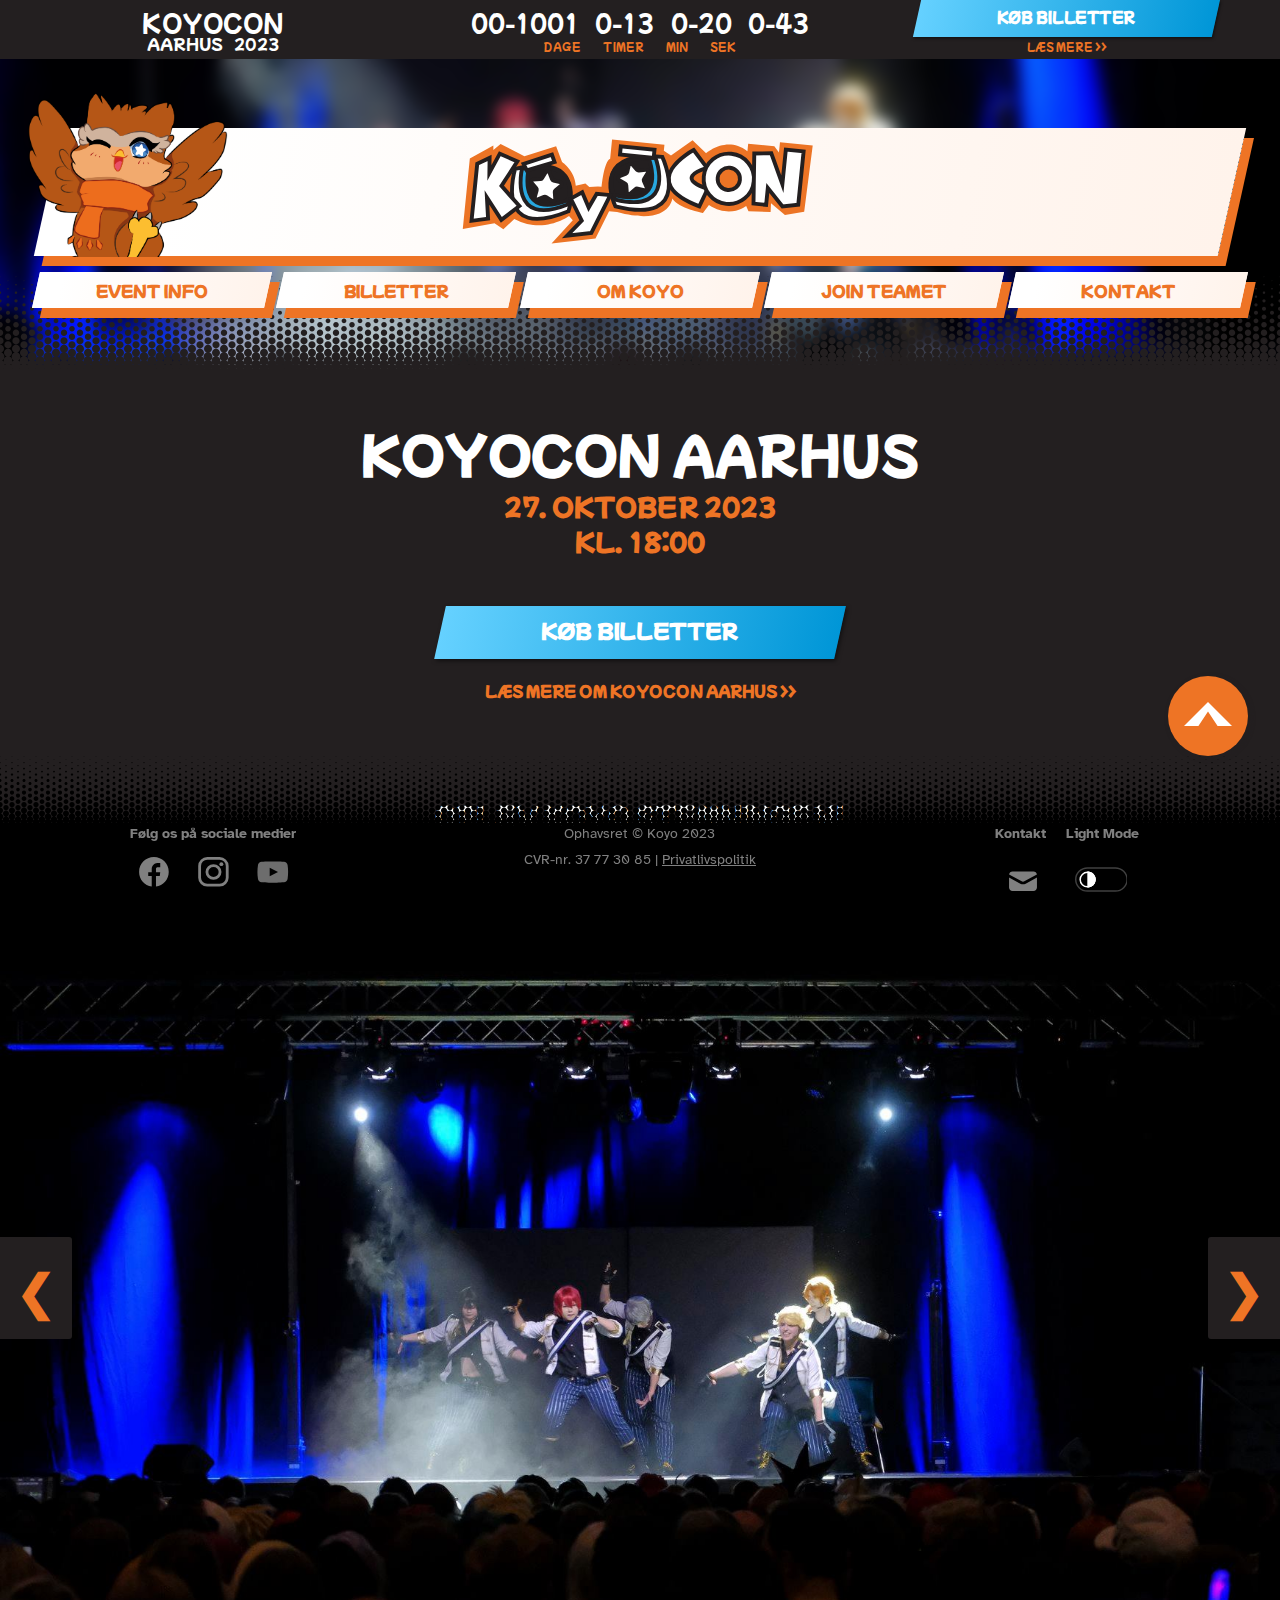
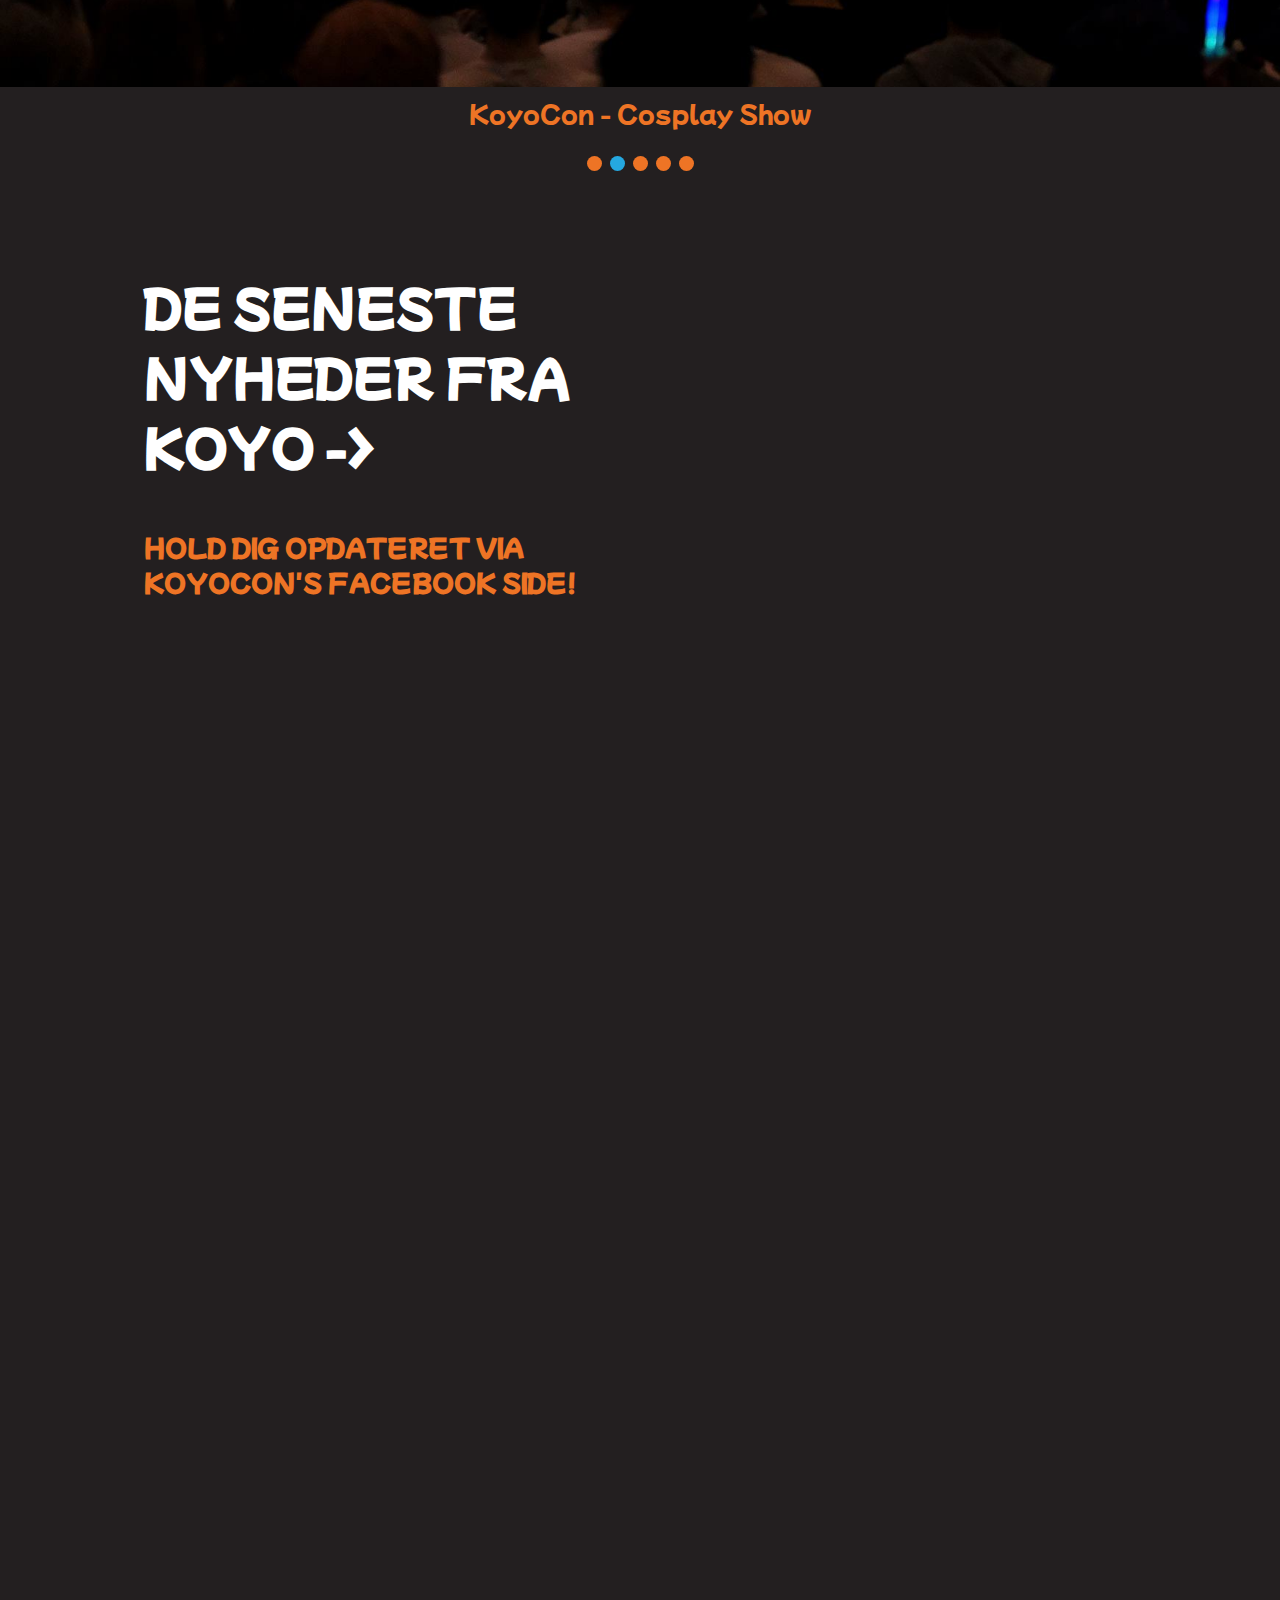
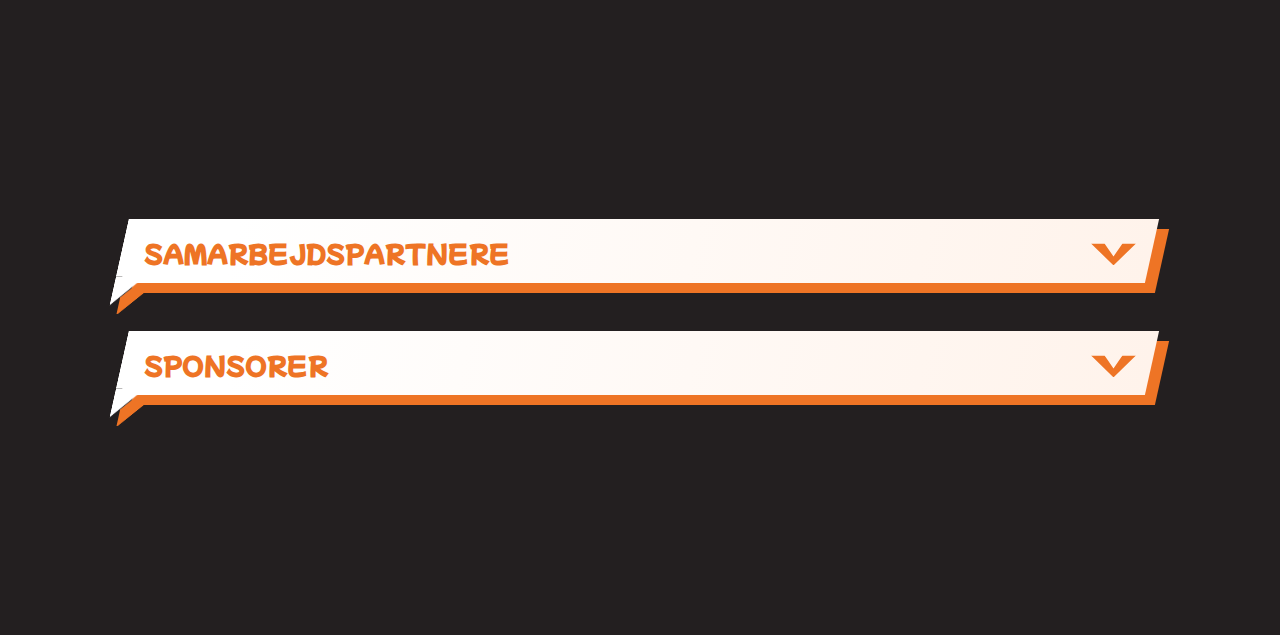
==== commit 459719cf: "Changed Koyo Vinter to Aarhus" ====
--- a/index.html
+++ b/index.html
@@ -21,13 +21,13 @@
         <header>
             <!-- Countdown Timer -->
             <div class="countdown-bar">
-                <p class="mobile-visible countdown-mobile-span">Koyocon Sommer 2023</p>
+                <p class="mobile-visible countdown-mobile-span">Koyocon Aarhus 2023</p>
                 <p class="mobile-hidden">Koyocon</p>
                 <p id="countdown" class="spacing-small"></p>
                 <a href="https://conbillet.dk/events/" target=”_blank”>
                     <button><div class="buttonstyle"><p>køb billetter</p></div></button>
                 </a>
-                <p style="font-size: 0.75em;" class="spacing-small mobile-hidden">Sommer 2023</p>
+                <p style="font-size: 0.75em;" class="spacing-small mobile-hidden">Aarhus 2023</p>
                 <p id="cdtext" class="spacing cdtext">  dage timer min sek</p>
                 <a href="billetter.html" class="cdtext-tickets">Læs mere >></a>
             </div>
@@ -64,8 +64,8 @@
 
             <div class="spacer-small"></div>
 
-            <h3 class="center">KoyoCon Sommer</h3>
-            <h2 class="center">30. Juni 2023</h2>
+            <h3 class="center">KoyoCon Aarhus</h3>
+            <h2 class="center">27. Oktober 2023</h2>
             <h2 class="center">kl. 18:00</h2>
 
             <div class="spacer-small"></div>
@@ -74,7 +74,7 @@
                 <button><div class="buttonstyle"><p>køb billetter</p></div></button>
             </a>
 
-            <a href="event-info.html" class="center"><h2 class="cdtext-tickets" style="font-size: 0.9rem"><br>Læs mere om KoyoCon Sommer >></h2></a>
+            <a href="event-info.html" class="center"><h2 class="cdtext-tickets" style="font-size: 0.9rem"><br>Læs mere om KoyoCon Aarhus >></h2></a>
 
             <div class="spacer"></div>
 
